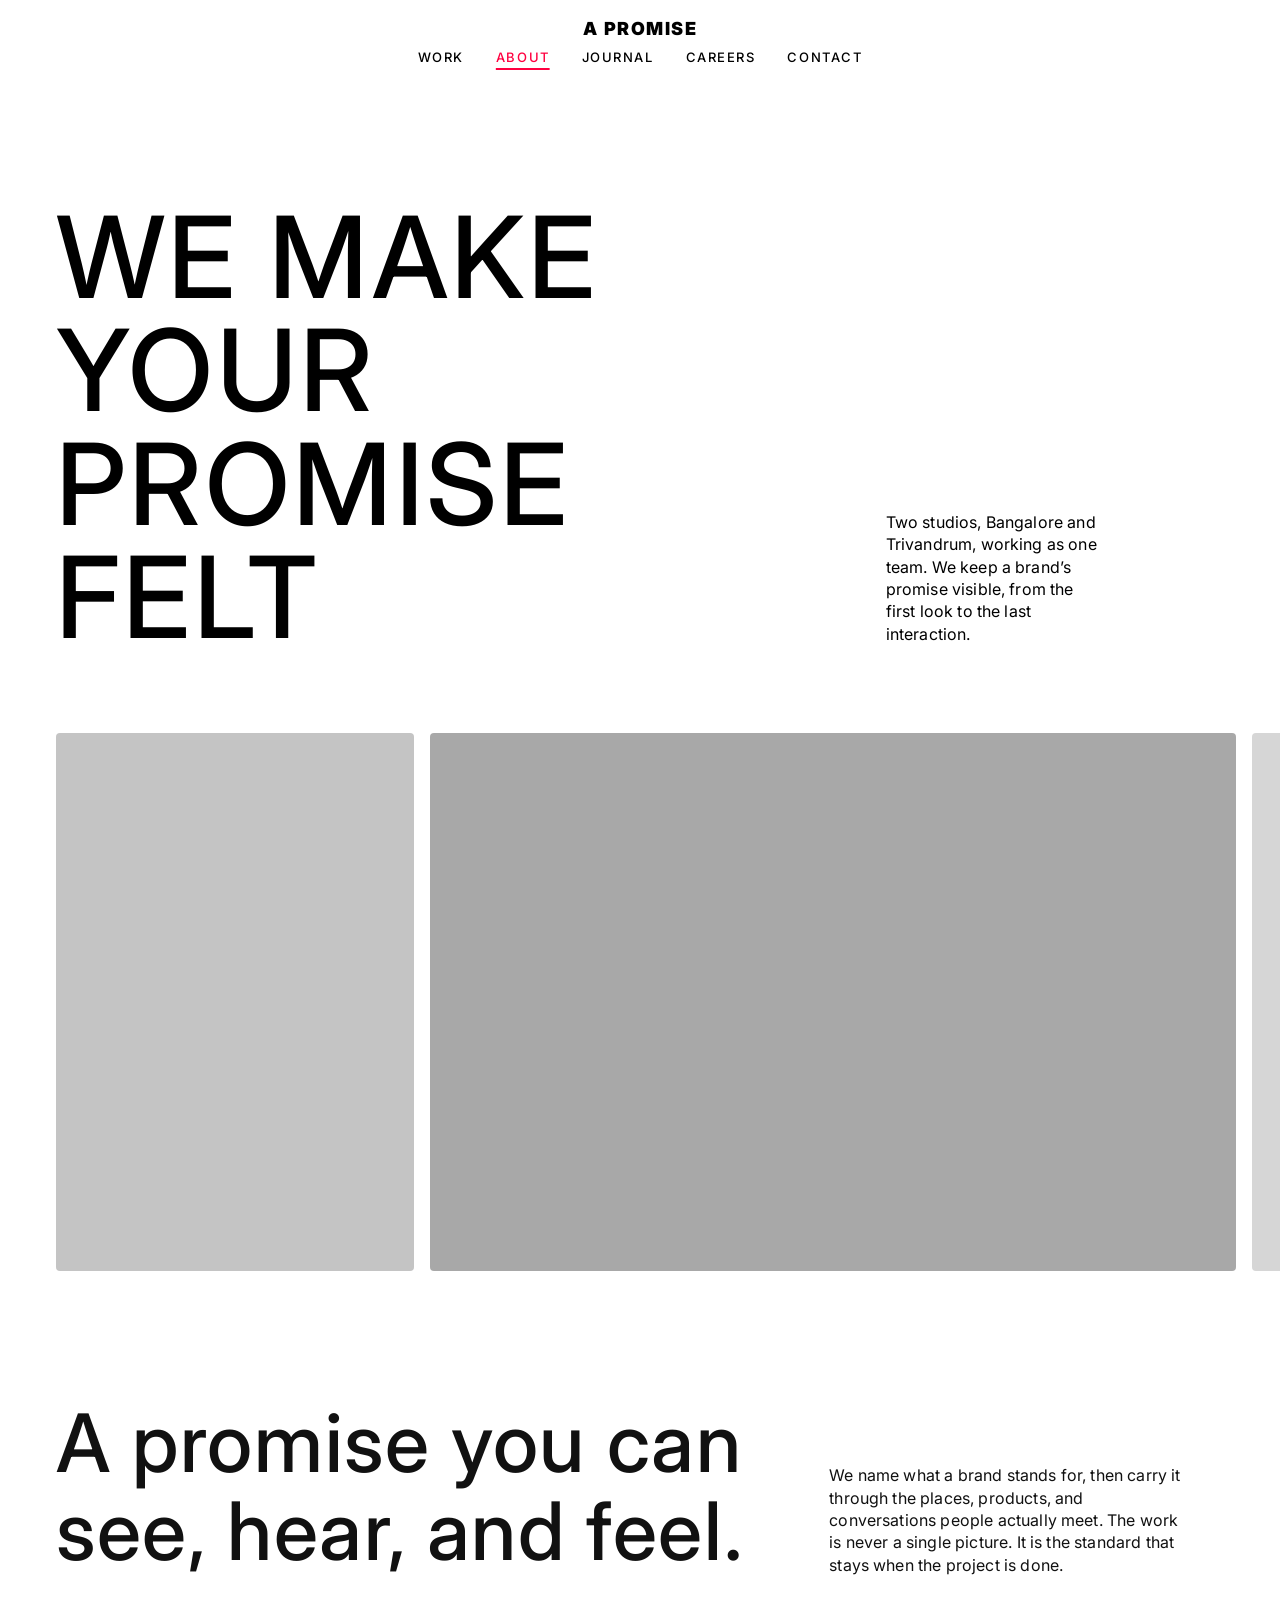
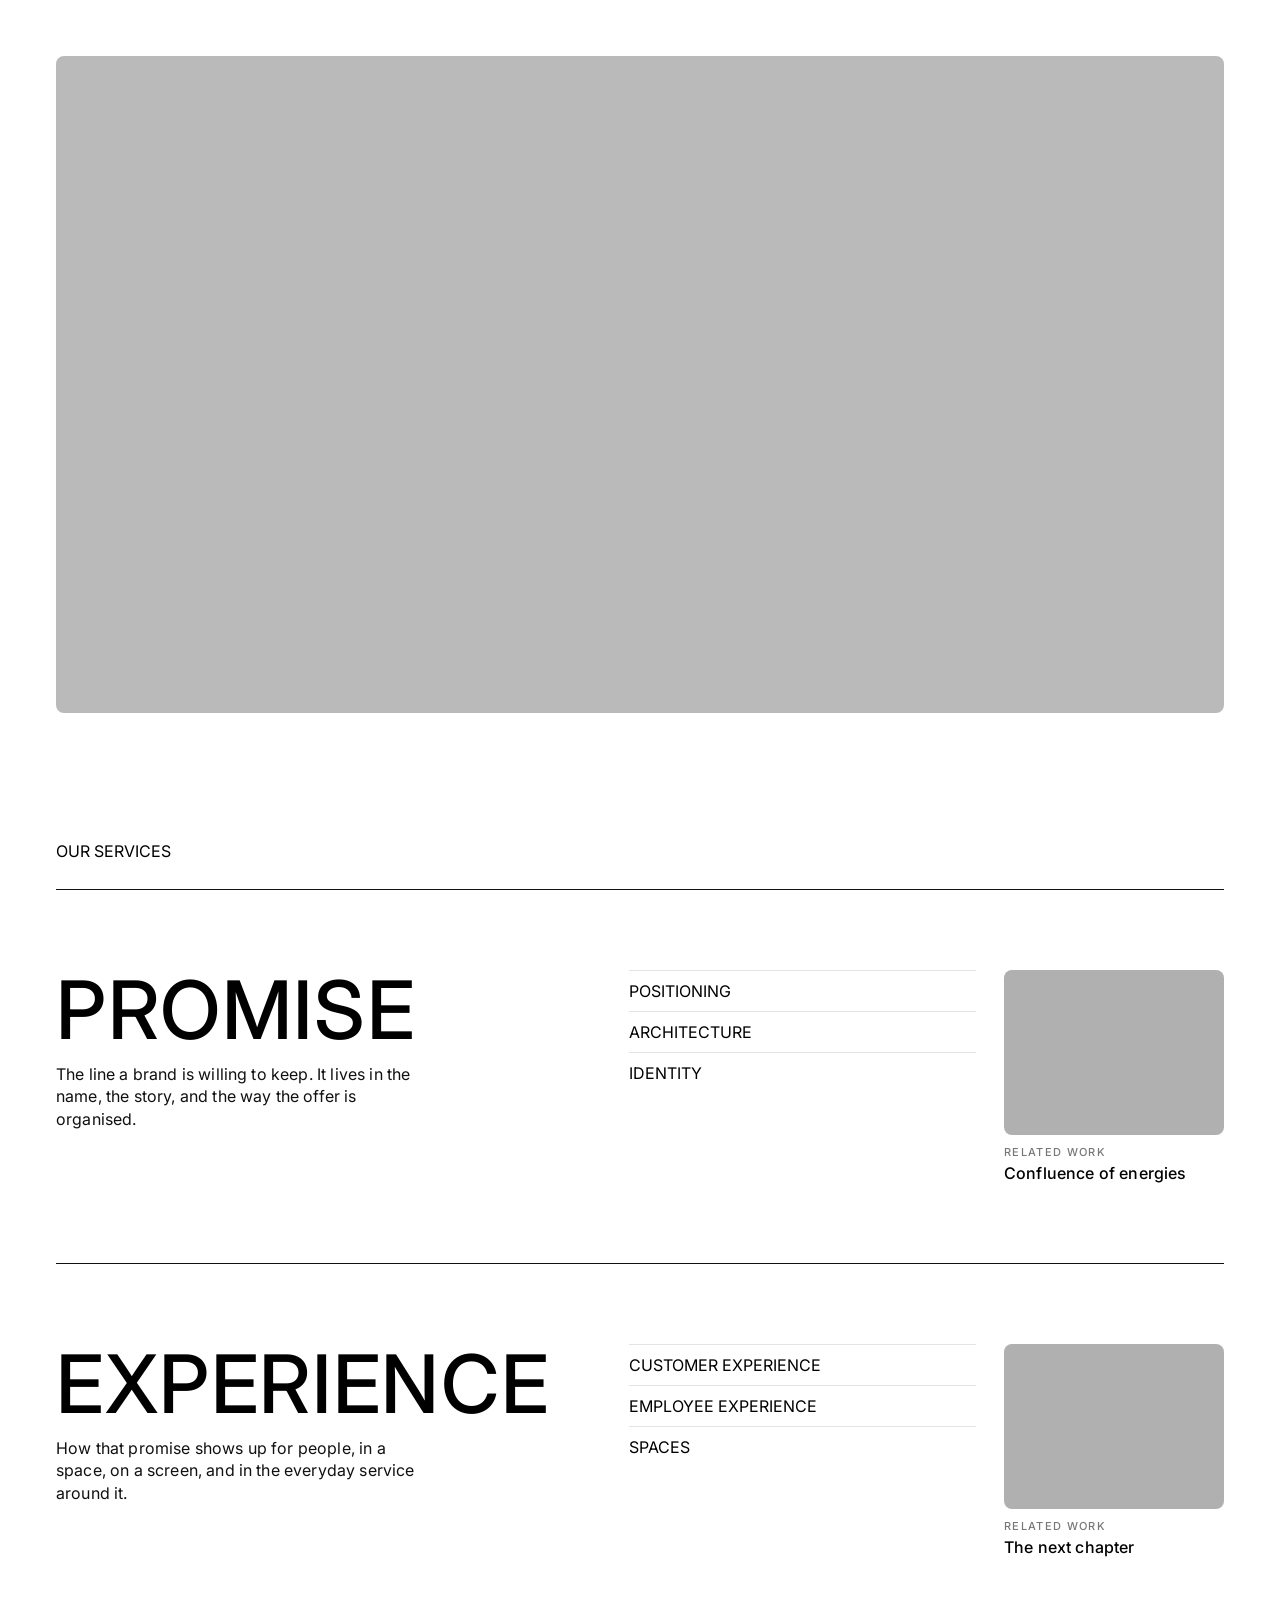
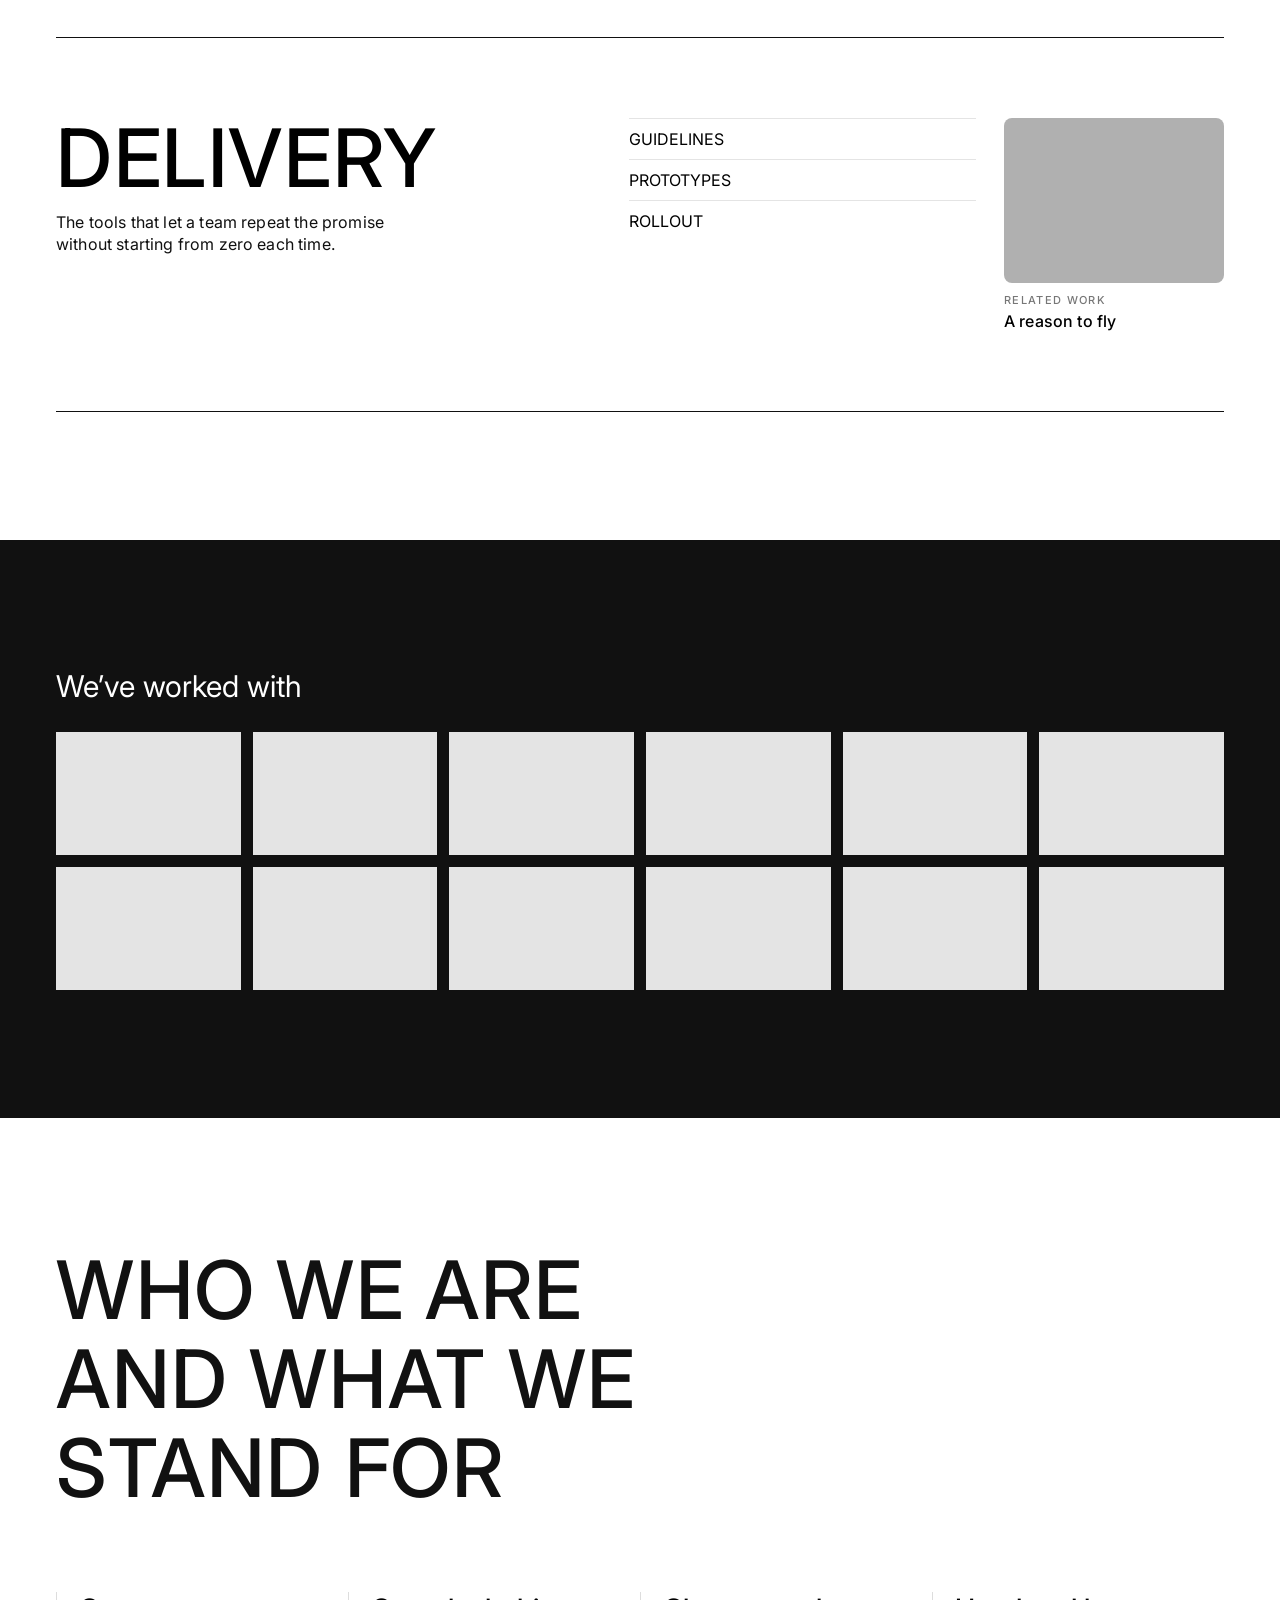
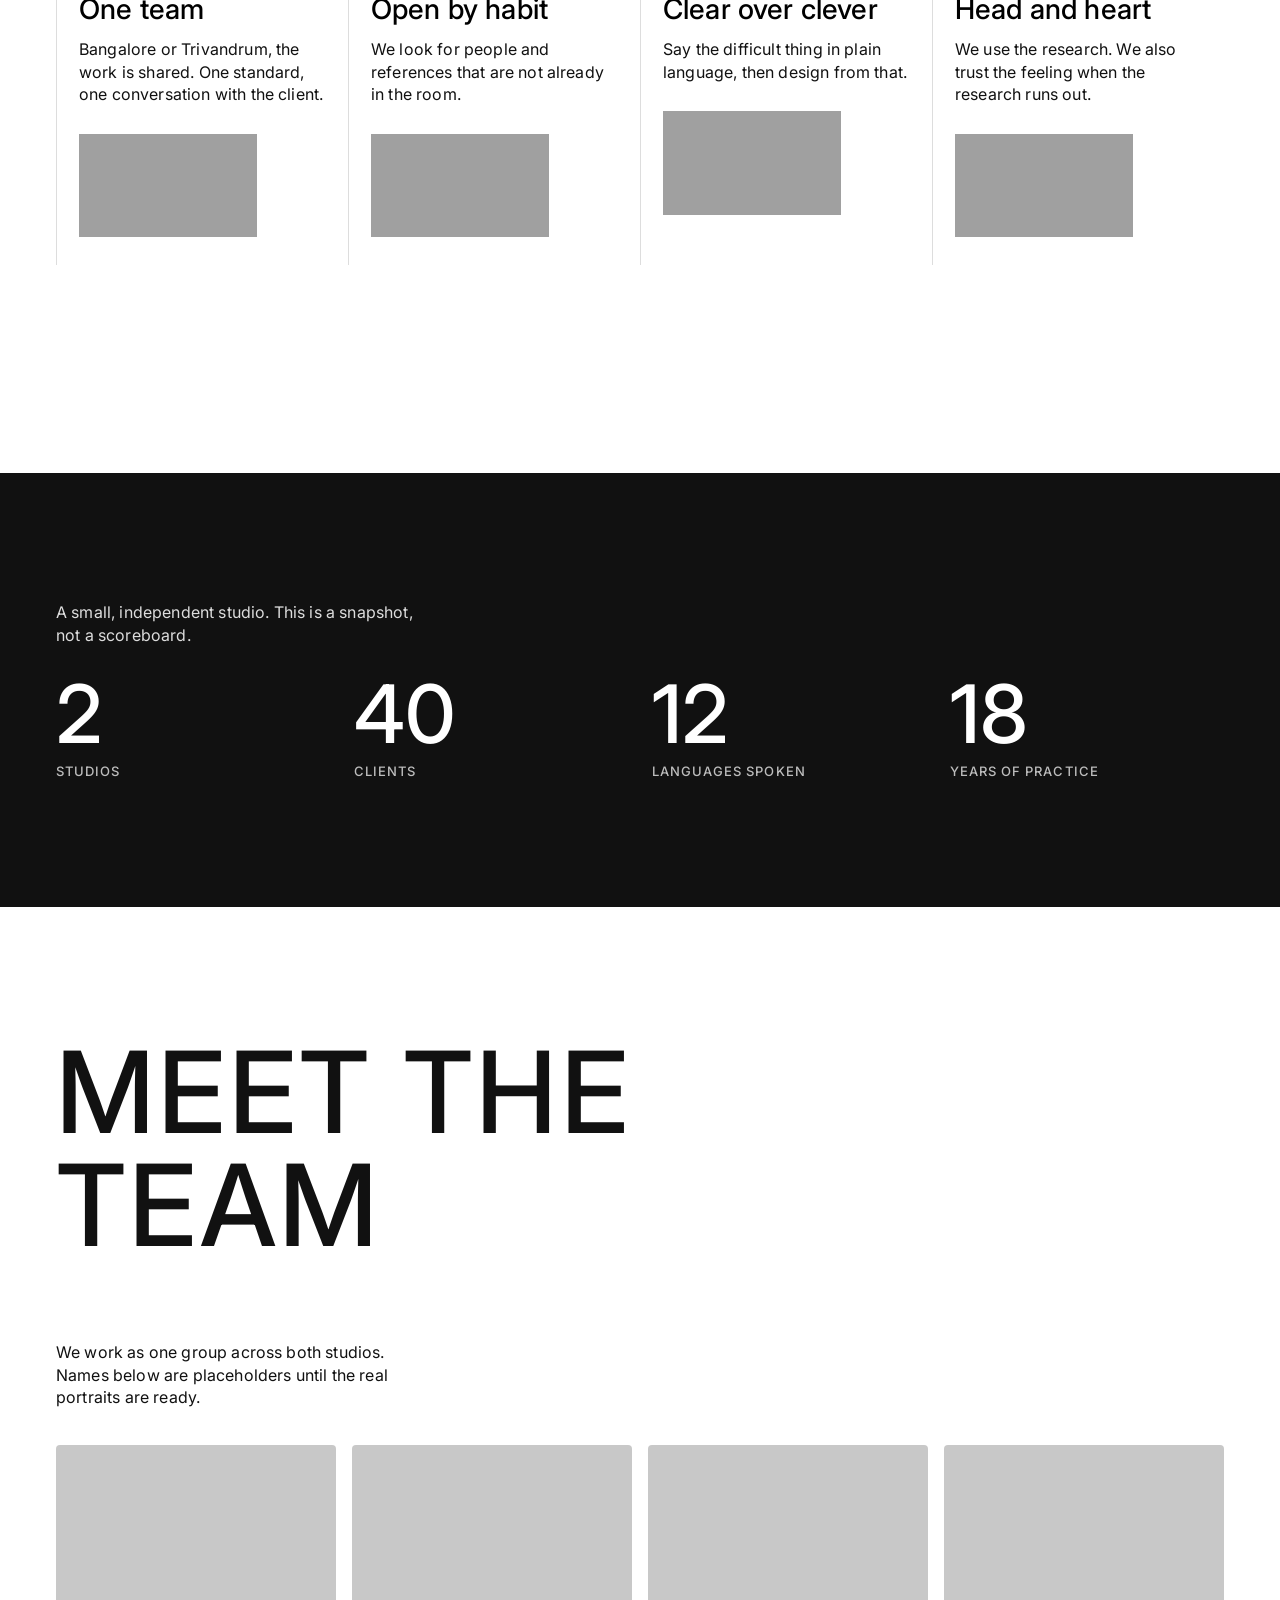
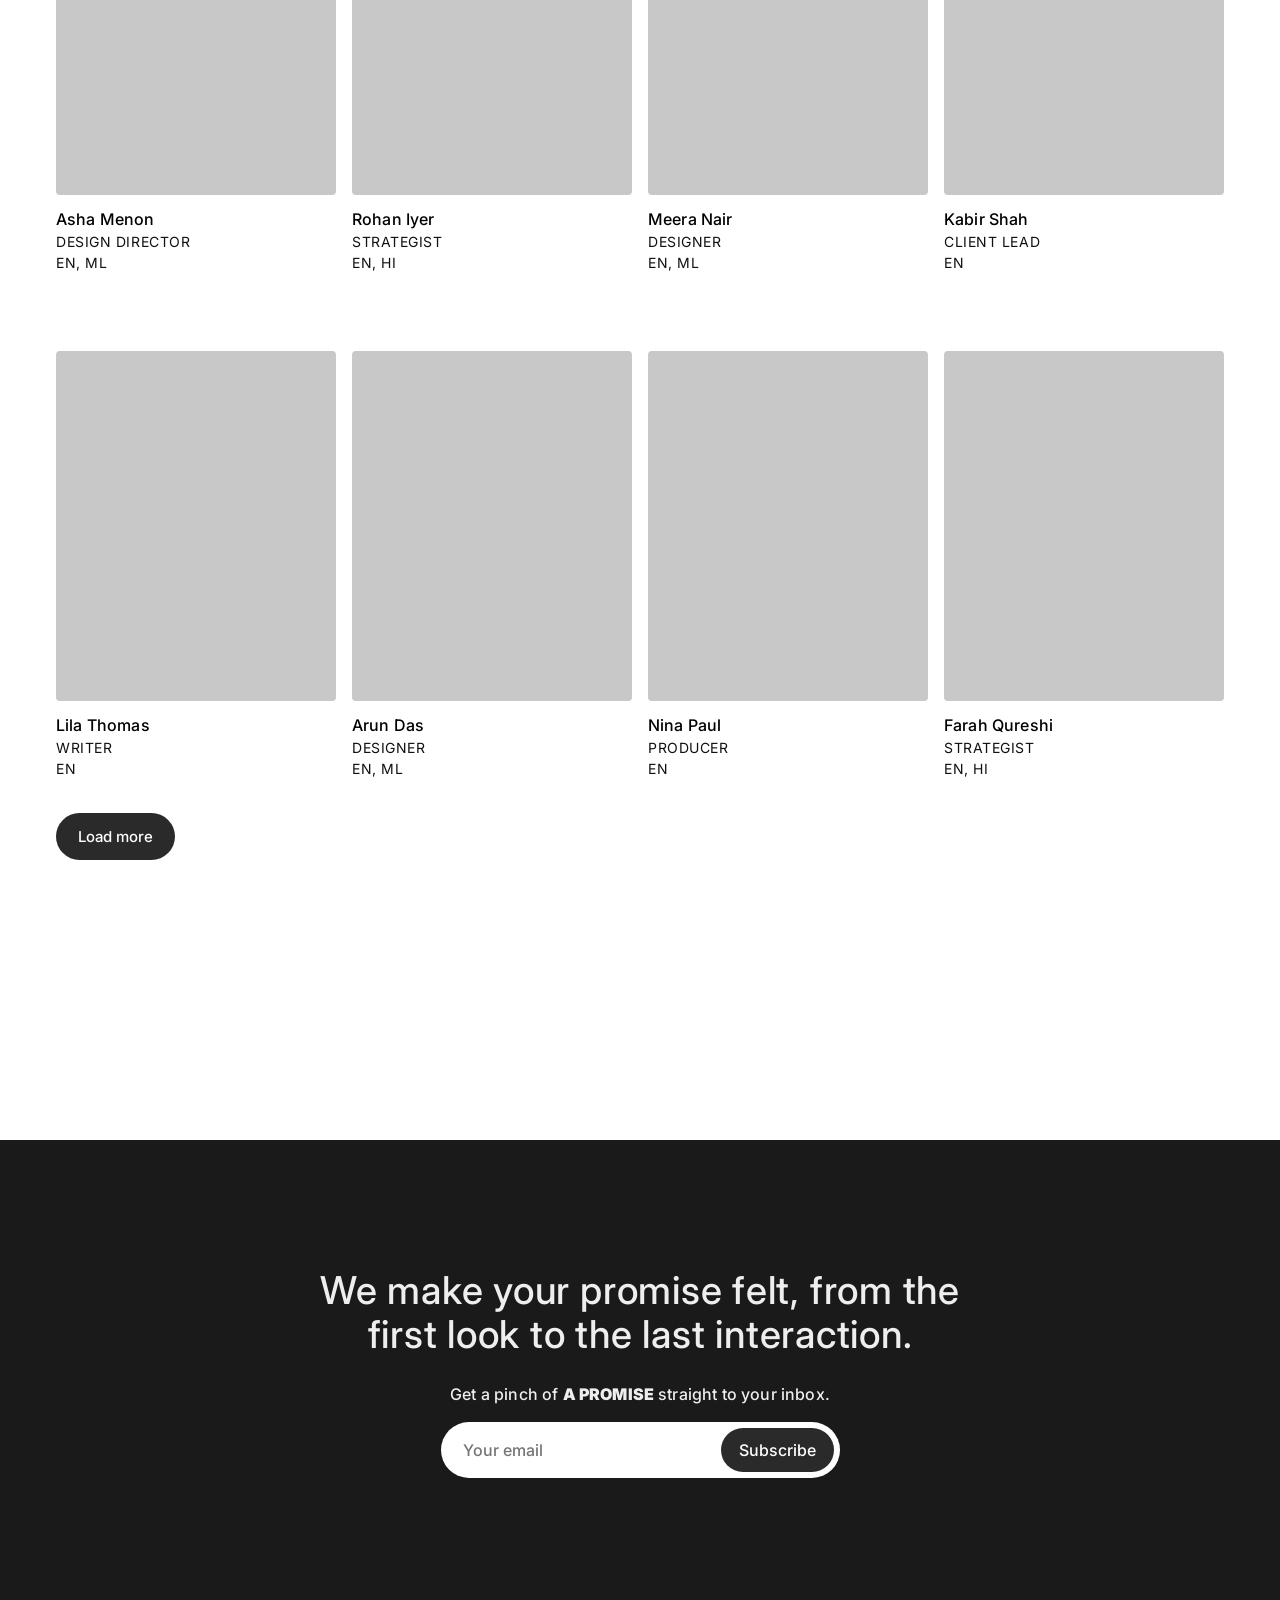
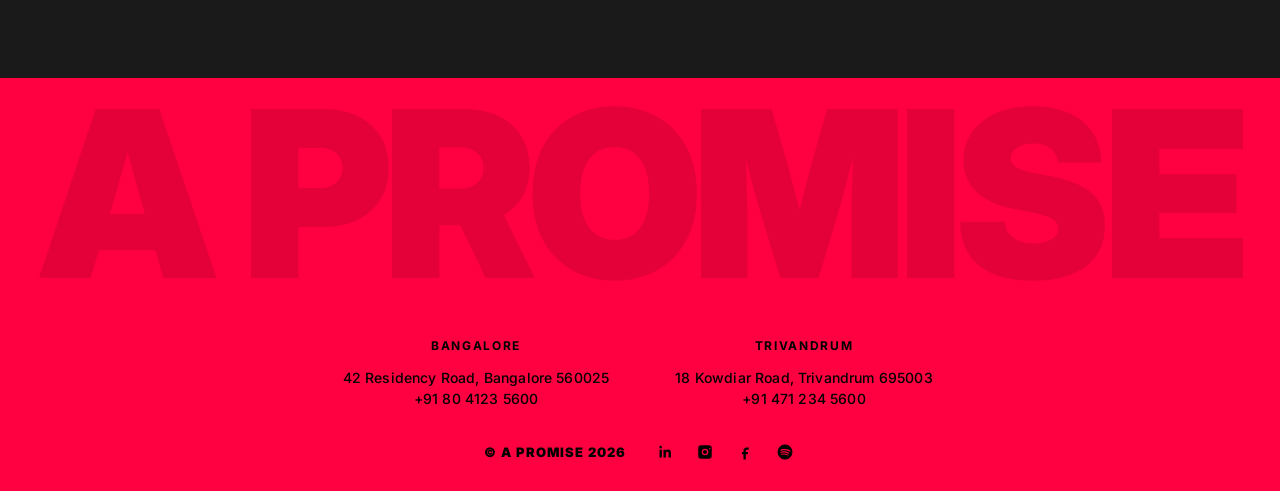
==== about.html @ 57373e70 "Publish the A PROMISE site for deployment. Co-authored-by: Cursor <cursoragent@cursor.com>" ====
<!DOCTYPE html>
<html lang="en">
<head>
  <meta charset="UTF-8">
  <meta name="viewport" content="width=device-width, initial-scale=1">
  <title>About — A PROMISE</title>
  <link rel="preconnect" href="https://fonts.googleapis.com">
  <link rel="stylesheet" href="https://fonts.googleapis.com/css2?family=Inter:wght@400;500;600;900&display=swap">
  <link rel="stylesheet" href="css/styles.css?v=33">
</head>
<body>
  <header id="header" class="solid">
    <a class="logo" href="index.html">A PROMISE</a>
    <button class="menu" id="menu" aria-label="Menu">Menu</button>
    <nav id="nav">
      <a href="case-studies.html">Work</a>
      <a href="about.html">About</a>
      <a href="journal.html">Journal</a>
      <a href="careers.html">Careers</a>
      <a href="contact.html">Contact</a>
    </nav>
  </header>

  <main class="about">
    <section class="about-hero">
      <h1>We make your promise felt</h1>
      <p>Two studios, Bangalore and Trivandrum, working as one team. We keep a brand’s promise visible, from the first look to the last interaction.</p>
    </section>

    <div class="film" aria-hidden="true">
      <img alt="" src="images/about-a.png">
      <img alt="" src="images/about-b.png">
      <img alt="" src="images/about-c.png">
      <img alt="" src="images/about-d.png">
    </div>

    <section class="moment">
      <h2>A promise you can see, hear, and feel.</h2>
      <p>We name what a brand stands for, then carry it through the places, products, and conversations people actually meet. The work is never a single picture. It is the standard that stays when the project is done.</p>
    </section>
    <img class="about-wide" alt="" src="images/about-wide.png">

    <section class="services-block">
      <h2>Our services</h2>
      <article class="svc">
        <div>
          <h3>Promise</h3>
          <p>The line a brand is willing to keep. It lives in the name, the story, and the way the offer is organised.</p>
        </div>
        <ul>
          <li>Positioning</li>
          <li>Architecture</li>
          <li>Identity</li>
        </ul>
        <a class="related" href="work.html?p=repsol">
          <img alt="" src="images/about-service.png">
          <span>Related work</span>
          <b>Confluence of energies</b>
        </a>
      </article>
      <article class="svc">
        <div>
          <h3>Experience</h3>
          <p>How that promise shows up for people, in a space, on a screen, and in the everyday service around it.</p>
        </div>
        <ul>
          <li>Customer experience</li>
          <li>Employee experience</li>
          <li>Spaces</li>
        </ul>
        <a class="related" href="work.html?p=meta">
          <img alt="" src="images/about-service.png">
          <span>Related work</span>
          <b>The next chapter</b>
        </a>
      </article>
      <article class="svc">
        <div>
          <h3>Delivery</h3>
          <p>The tools that let a team repeat the promise without starting from zero each time.</p>
        </div>
        <ul>
          <li>Guidelines</li>
          <li>Prototypes</li>
          <li>Rollout</li>
        </ul>
        <a class="related" href="work.html?p=vueling">
          <img alt="" src="images/about-service.png">
          <span>Related work</span>
          <b>A reason to fly</b>
        </a>
      </article>
    </section>

    <section class="clients">
      <h2>We’ve worked with</h2>
      <div>
        <img alt="" src="images/about-logo.png">
        <img alt="" src="images/about-logo.png">
        <img alt="" src="images/about-logo.png">
        <img alt="" src="images/about-logo.png">
        <img alt="" src="images/about-logo.png">
        <img alt="" src="images/about-logo.png">
        <img alt="" src="images/about-logo.png">
        <img alt="" src="images/about-logo.png">
        <img alt="" src="images/about-logo.png">
        <img alt="" src="images/about-logo.png">
        <img alt="" src="images/about-logo.png">
        <img alt="" src="images/about-logo.png">
      </div>
    </section>

    <section class="beliefs">
      <h2>Who we are and what we stand for</h2>
      <div class="belief-grid">
        <article>
          <h3>One team</h3>
          <p>Bangalore or Trivandrum, the work is shared. One standard, one conversation with the client.</p>
          <img alt="" src="images/about-value.png">
        </article>
        <article>
          <h3>Open by habit</h3>
          <p>We look for people and references that are not already in the room.</p>
          <img alt="" src="images/about-value.png">
        </article>
        <article>
          <h3>Clear over clever</h3>
          <p>Say the difficult thing in plain language, then design from that.</p>
          <img alt="" src="images/about-value.png">
        </article>
        <article>
          <h3>Head and heart</h3>
          <p>We use the research. We also trust the feeling when the research runs out.</p>
          <img alt="" src="images/about-value.png">
        </article>
      </div>
    </section>

    <section class="facts">
      <p>A small, independent studio. This is a snapshot, not a scoreboard.</p>
      <div>
        <article><b>2</b><span>Studios</span></article>
        <article><b>40</b><span>Clients</span></article>
        <article><b>12</b><span>Languages spoken</span></article>
        <article><b>18</b><span>Years of practice</span></article>
      </div>
    </section>

    <section class="team">
      <h2>Meet the team</h2>
      <p>We work as one group across both studios. Names below are placeholders until the real portraits are ready.</p>
      <div class="people" id="people">
        <article class="person"><img alt="" src="images/about-person.png"><h3>Asha Menon</h3><span>Design director</span><small>EN, ML</small></article>
        <article class="person"><img alt="" src="images/about-person.png"><h3>Rohan Iyer</h3><span>Strategist</span><small>EN, HI</small></article>
        <article class="person"><img alt="" src="images/about-person.png"><h3>Meera Nair</h3><span>Designer</span><small>EN, ML</small></article>
        <article class="person"><img alt="" src="images/about-person.png"><h3>Kabir Shah</h3><span>Client lead</span><small>EN</small></article>
        <article class="person"><img alt="" src="images/about-person.png"><h3>Lila Thomas</h3><span>Writer</span><small>EN</small></article>
        <article class="person"><img alt="" src="images/about-person.png"><h3>Arun Das</h3><span>Designer</span><small>EN, ML</small></article>
        <article class="person"><img alt="" src="images/about-person.png"><h3>Nina Paul</h3><span>Producer</span><small>EN</small></article>
        <article class="person"><img alt="" src="images/about-person.png"><h3>Farah Qureshi</h3><span>Strategist</span><small>EN, HI</small></article>
        <article class="person extra" hidden><img alt="" src="images/about-person.png"><h3>Dev Krishnan</h3><span>Designer</span><small>EN, ML</small></article>
        <article class="person extra" hidden><img alt="" src="images/about-person.png"><h3>Sara Joseph</h3><span>Client manager</span><small>EN</small></article>
        <article class="person extra" hidden><img alt="" src="images/about-person.png"><h3>Imran Ali</h3><span>Technologist</span><small>EN, HI</small></article>
        <article class="person extra" hidden><img alt="" src="images/about-person.png"><h3>Priya Rao</h3><span>Designer</span><small>EN, KN</small></article>
      </div>
      <button class="btn" id="moreTeam" type="button">Load more</button>
    </section>
  </main>

<footer id="contact">
    <div class="foot-top">
      <h2>We make your promise felt, from the first look to the last interaction.</h2>
      <form class="signup" id="signup">
        <p>Get a pinch of <span class="wordmark">A PROMISE</span> straight to your inbox.</p>
        <div class="field">
          <input type="email" placeholder="Your email" aria-label="Email" required>
          <button type="submit">Subscribe</button>
        </div>
      </form>
    </div>
  </footer>
  <div class="band"><span>A PROMISE</span><div class="offices">
      <div><b>Bangalore</b><p>42 Residency Road, Bangalore 560025</p><a href="tel:+918041235600">+91 80 4123 5600</a></div>
      <div><b>Trivandrum</b><p>18 Kowdiar Road, Trivandrum 695003</p><a href="tel:+914712345600">+91 471 234 5600</a></div>
    </div><div class="legal"><span>© <span class="wordmark">A PROMISE</span> 2026</span>
      <div class="social"><a href="https://www.linkedin.com/company/saffron-brand-consultants/" aria-label="LinkedIn"><svg viewBox="0 0 24 24"><path d="M4.7 9H7.8v10.2H4.7zM6.2 3.8a1.8 1.8 0 1 1 0 3.6 1.8 1.8 0 0 1 0-3.6zM10 9h3v1.4h.1c.4-.8 1.4-1.6 3-1.6 3.2 0 3.8 2.1 3.8 4.8v5.6h-3.1v-5c0-1.2 0-2.7-1.7-2.7s-1.9 1.3-1.9 2.6v5.1H10z"/></svg></a>
        <a href="https://www.instagram.com/saffron_bc/" aria-label="Instagram"><svg viewBox="0 0 24 24"><path d="M7 3h10a4 4 0 0 1 4 4v10a4 4 0 0 1-4 4H7a4 4 0 0 1-4-4V7a4 4 0 0 1 4-4zm5 4.6A4.4 4.4 0 1 0 16.4 12 4.4 4.4 0 0 0 12 7.6zm6.3-.9a1 1 0 1 0 1 1 1 1 0 0 0-1-1zM12 9.4A2.6 2.6 0 1 1 9.4 12 2.6 2.6 0 0 1 12 9.4z"/></svg></a>
        <a href="https://www.facebook.com/saffronconsultants/" aria-label="Facebook"><svg viewBox="0 0 24 24"><path d="M14 9h3V6h-3c-2.2 0-4 1.8-4 4v2H8v3h2v7h3v-7h2.6l.4-3H13v-2c0-.6.4-1 1-1z"/></svg></a>
        <a href="https://open.spotify.com/show/75avm6idaZ6ou6p5SJ3K8r" aria-label="Spotify"><svg viewBox="0 0 24 24"><path d="M12 2a10 10 0 1 0 .01 20.01A10 10 0 0 0 12 2zm4.6 14.4a.6.6 0 0 1-.8.2c-2.3-1.4-5.1-1.7-8.4-.9a.6.6 0 1 1-.3-1.2c3.6-.8 6.7-.5 9.3 1.1a.6.6 0 0 1 .2.8zm1.1-2.5a.8.8 0 0 1-1 .3c-2.6-1.6-6.5-2.1-9.6-1.1a.8.8 0 1 1-.5-1.5c3.5-1.1 7.9-.6 10.8 1.3a.8.8 0 0 1 .3 1zm.1-2.6C14.7 9.5 9.8 9.3 7 10.2a.9.9 0 1 1-.5-1.7c3.2-1 8.7-.8 12.1 1.3a.9.9 0 1 1-.9 1.5z"/></svg></a></div></div></div>

  <script src="js/main.js?v=12"></script>
</body>
</html>
---- css/styles.css ----
:root {
  --bg: #fff;
  --ink: #000;
  --dark: #1a1a1a;
  --muted: #8a8a8a;
  --line: #e4e4e4;
  --accent: #ff0040;
  --font: "Inter", sans-serif;
  --pad: 32px;
  /* Vertical rhythm. Use these. Do not add a new section gap.
     --space-1  8px   a label and the line under it
     --space-2  16px  items that belong together
     --space-3  40px  inside one block
     --space-4  80px  a headline and the content it introduces
     --space-5  128px between sections
     --space-6  200px between major chapters, and below the fixed header */
  --space-1: 8px;
  --space-2: 16px;
  --space-3: 40px;
  --space-4: 80px;
  --space-5: 128px;
  --space-6: 200px;
}

* { box-sizing: border-box; }
html { scroll-behavior: smooth; }
body {
  margin: 0;
  background: var(--bg);
  color: var(--ink);
  font-family: var(--font);
  font-weight: 500;
  letter-spacing: 0.01em;
}
img, video { display: block; max-width: 100%; }
a { color: inherit; }
button, input { font: inherit; }

header {
  position: fixed;
  z-index: 20;
  inset: 0 0 auto 0;
  display: flex;
  flex-direction: column;
  align-items: center;
  justify-content: center;
  gap: 10px;
  padding: 18px 36px 14px;
  color: #fff;
  background: transparent;
  text-align: center;
  transition: background 0.3s, color 0.3s, gap 0.25s;
}
header #nav {
  max-height: 80px;
  padding-bottom: 8px;
  overflow: hidden;
  transition: max-height 0.25s ease, opacity 0.2s ease, padding 0.25s ease;
}
header.hide-nav { gap: 0; }
header.hide-nav #nav {
  max-height: 0;
  padding-bottom: 0;
  opacity: 0;
  pointer-events: none;
}
header.solid { background: #fff; color: #000; }
.wordmark,
.logo,
.band span {
  font-family: "Inter", sans-serif;
  font-weight: 900;
  font-stretch: normal;
}
.logo {
  font-size: 18px;
  letter-spacing: 0.08em;
  text-transform: uppercase;
  text-decoration: none;
  max-height: 28px;
  overflow: hidden;
  transition: max-height 0.25s ease, opacity 0.2s ease;
}
header.hide-nav:has(#projects, #articles, #days) {
  padding-top: 14px;
  padding-bottom: 6px;
}
header.hide-nav:has(#projects, #articles, #days) .logo {
  max-height: 0;
  opacity: 0;
  pointer-events: none;
}
nav { display: flex; gap: 32px; }
header nav { justify-content: center; flex-wrap: wrap; }
.projects, .articles, .days {
  display: flex;
  justify-content: center;
  flex-wrap: wrap;
  gap: 8px 18px;
  max-width: 880px;
  padding-bottom: 8px;
}
.projects a, .articles a, .days a {
  font-size: 12px;
  letter-spacing: 0.08em;
  text-transform: uppercase;
  text-decoration: none;
}
nav a {
  text-decoration: none;
  font-size: 13px;
  letter-spacing: 0.12em;
  text-transform: uppercase;
}
header #nav a.is-current,
.projects a.is-current,
.articles a.is-current,
.days a.is-current {
  color: var(--accent);
  text-decoration: underline;
  text-decoration-color: var(--accent);
  text-underline-offset: 6px;
  text-decoration-thickness: 1.5px;
}
nav a,
.logo,
.menu,
.legal a,
.offices a,
.studios a,
.social a,
.projects a,
.articles a,
.days a,
.view,
.card h3 {
  transition: color 0.2s ease;
}
nav a:hover,
.logo:hover,
.menu:hover,
.card:hover h3,
.legal a:hover,
.offices a:hover,
.studios a:hover,
.social a:hover,
.projects a:hover,
.articles a:hover,
.days a:hover,
.feature:hover h3,
.row:hover h3 { color: var(--accent); }
.menu { display: none; background: none; border: 0; color: inherit; letter-spacing: 0.12em; text-transform: uppercase; }

.hero { position: relative; height: 100vh; min-height: 640px; background: #111; overflow: hidden; }
.slide { position: absolute; inset: 0; opacity: 0; transition: opacity 0.8s ease; }
.slide.is-active { opacity: 1; }
.slide img { width: 100%; height: 100%; object-fit: cover; }

.hero-ui {
  position: absolute;
  z-index: 2;
  left: 36px;
  bottom: 36px;
  display: flex;
  flex-direction: column;
  align-items: flex-start;
  gap: 8px;
  pointer-events: none;
}
.hero-ui a, .hero-ui button { pointer-events: auto; }
.pause {
  width: 40px; height: 40px;
  border: 0;
  border-radius: 50%;
  background: rgba(255,255,255,0.22);
  backdrop-filter: blur(8px);
  cursor: pointer;
}
.pause::before, .pause::after {
  content: "";
  position: absolute;
  top: 12px;
  width: 3px; height: 16px;
  background: #fff;
  border-radius: 2px;
}
.pause { position: relative; }
.pause::before { left: 15px; }
.pause::after { right: 15px; }
.pause.is-paused::before {
  left: 14px;
  width: 0; height: 0;
  top: 11px;
  border-style: solid;
  border-width: 9px 0 9px 14px;
  border-color: transparent transparent transparent #fff;
  background: none;
}
.pause.is-paused::after { display: none; }
.hero-client {
  margin: 4px 0 0;
  color: #fff;
  font-size: clamp(32px, 4vw, 52px);
  line-height: 1;
  letter-spacing: 0.02em;
  text-transform: uppercase;
}
.hero-sector {
  margin: 0;
  color: rgba(255,255,255,0.82);
  font-size: 13px;
  letter-spacing: 0.14em;
  text-transform: uppercase;
}
.hero-ui .view { margin: 6px 0 0; }
.view {
  display: inline-flex;
  align-items: center;
  gap: 8px;
  margin-left: auto;
  padding: 12px 18px;
  border-radius: 999px;
  background: #fff;
  color: #111;
  text-decoration: none;
  font-size: 14px;
}
.arrow { width: 16px; height: 16px; display: block; flex: none; }
.view:hover { background: var(--accent); color: #fff; transform: translateY(-1px); }

.statement {
  display: grid;
  grid-template-columns: 1.15fr 0.85fr;
  gap: 40px;
  align-items: center;
  padding: var(--space-6) var(--pad) var(--space-5);
}
.statement h2 {
  margin: 0 0 36px;
  max-width: 700px;
  font-size: clamp(28px, 2.8vw, 38px);
  font-weight: 500;
  line-height: 1.2;
  letter-spacing: 0.02em;
}
.statement h2 .wordmark { letter-spacing: 0.01em; }
.statement-photo {
  width: min(390px, 100%);
  aspect-ratio: 1;
  object-fit: cover;
  justify-self: end;
}

.btn {
  display: inline-flex;
  align-items: center;
  padding: 14px 22px;
  border-radius: 999px;
  background: #2a2a2a;
  color: #fff;
  text-decoration: none;
  font-size: 15px;
}
.btn.light { background: #3a3a3a; }
.btn:hover,
.btn.light:hover,
.field button:hover,
.view:hover { background: var(--accent); color: #fff; }

.work {
  display: grid;
  grid-template-columns: repeat(3, 1fr);
  gap: 36px 16px;
  padding: 12px 20px 40px;
}
.home-work {
  background: #f3f3f3;
  padding: var(--space-5) 20px;
}
.card { text-decoration: none; color: #000; }
.shot { position: relative; border-radius: 18px; overflow: hidden; }
.shot .frame {
  width: 100%;
  aspect-ratio: 1;
  object-fit: cover;
  opacity: 0;
  transition: opacity 0.35s ease;
}
.shot .frame.on { opacity: 1; }
.shot .frame:not(:first-of-type) { position: absolute; inset: 0; height: 100%; }
.chip {
  position: absolute;
  z-index: 2;
  left: 14px; bottom: 14px;
  display: flex;
  gap: 10px;
  align-items: center;
  color: #fff;
  text-shadow: 0 1px 10px rgba(0,0,0,0.45);
}
.chip img { width: 42px; height: 42px; border-radius: 10px; object-fit: cover; }
.chip b { display: block; font-size: 16px; font-weight: 500; }
.chip small { display: block; margin-top: 2px; font-size: 10px; letter-spacing: 0.08em; text-transform: uppercase; }
.card h3 {
  margin: 16px 8px 0;
  font-size: 22px;
  font-weight: 500;
  line-height: 1.25;
  letter-spacing: 0.03em;
  text-transform: uppercase;
}

.testimonials { padding: var(--space-6) var(--pad); }
.testimonials h2 {
  margin: 0 0 var(--space-4);
  text-align: center;
  font-size: clamp(28px, 2.8vw, 38px);
  font-weight: 500;
}
.quotes {
  display: grid;
  grid-template-columns: repeat(3, 1fr);
  gap: 32px;
}
.quotes blockquote { margin: 0; text-align: center; }
.quotes p {
  margin: 0 0 20px;
  font-size: clamp(22px, 2.2vw, 28px);
  font-weight: 500;
  line-height: 1.3;
  letter-spacing: 0.01em;
}
.quotes a {
  display: block;
  color: #666;
  font-size: 13px;
  letter-spacing: 0.14em;
  text-transform: uppercase;
  text-decoration: none;
}
.quotes a:hover { color: var(--accent); }

.journal { background: var(--dark); color: #fff; padding: var(--space-6) var(--pad); }
.journal-head {
  display: grid;
  grid-template-columns: 1.1fr 1fr auto;
  gap: 24px;
  align-items: center;
  margin-bottom: var(--space-5);
}
.journal h2, .foot-top h2 {
  margin: 0;
  font-size: clamp(40px, 4.4vw, 58px);
  font-weight: 500;
  letter-spacing: 0.02em;
  text-transform: uppercase;
  line-height: 1.05;
}
.foot-top h2 {
  max-width: 18em;
  margin-inline: auto;
  font-size: clamp(28px, 3vw, 40px);
  text-transform: none;
  line-height: 1.15;
  text-align: center;
}
.journal-head p { margin: 0; max-width: 28ch; font-size: 16px; line-height: 1.45; }
.feature {
  display: grid;
  grid-template-columns: 0.8fr 1.2fr;
  gap: 36px;
  align-items: center;
  text-decoration: none;
  padding-bottom: 28px;
}
.feature img { width: 100%; border-radius: 16px; aspect-ratio: 4/3; object-fit: cover; }
.meta {
  display: flex;
  gap: 14px;
  align-items: center;
  margin: 0 0 16px;
  color: #bdbdbd;
  font-size: 12px;
  letter-spacing: 0.12em;
  text-transform: uppercase;
}
.meta i { width: 7px; height: 7px; background: #8d8d8d; }
.meta span { padding-left: 14px; border-left: 1px solid #4a4a4a; }
.feature h3, .row h3 {
  margin: 0;
  font-size: clamp(28px, 3vw, 42px);
  font-weight: 500;
  letter-spacing: 0.02em;
  line-height: 1.1;
  text-transform: uppercase;
}
.row {
  display: block;
  padding: var(--space-3) 0;
  border-top: 1px solid #333;
  text-decoration: none;
}
.row h3 { display: flex; justify-content: space-between; align-items: center; gap: 16px; }
.row em {
  display: grid;
  place-items: center;
  width: 42px; height: 42px;
  border-radius: 50%;
  background: #2e2e2e;
  font-style: normal;
  font-size: 16px;
}

footer { background: var(--dark); color: #eee; padding: var(--space-5) var(--pad) var(--space-6); text-align: center; }
.foot-top {
  display: flex;
  flex-direction: column;
  align-items: center;
  gap: 28px;
}
.signup p { margin: 0 0 18px; text-align: center; }
.field {
  display: flex;
  gap: 8px;
  align-items: center;
  width: min(440px, 100%);
  margin-inline: auto;
  padding: 6px 6px 6px 20px;
  background: #fff;
  border-radius: 999px;
}
.field input { flex: 1; border: 0; outline: 0; background: transparent; color: #111; }
.field button { border: 0; border-radius: 999px; padding: 12px 18px; background: #2a2a2a; color: #fff; cursor: pointer; }
.offices {
  display: grid;
  grid-template-columns: repeat(2, minmax(0, 280px));
  justify-content: center;
  gap: 24px 48px;
  padding: 28px var(--pad) 18px;
  text-align: center;
  color: #000;
}
.offices b { display: block; margin-bottom: 14px; font-size: 12px; letter-spacing: 0.14em; text-transform: uppercase; }
.offices small { display: block; margin-bottom: 10px; color: var(--muted); letter-spacing: 0.08em; text-transform: uppercase; font-size: 11px; }
.offices p, .offices a { margin: 0; color: inherit; font-size: 14px; line-height: 1.5; text-decoration: none; }
.legal {
  display: flex;
  flex-wrap: wrap;
  justify-content: center;
  align-items: center;
  gap: 16px 28px;
  font-size: 13px;
  letter-spacing: 0.08em;
  text-transform: uppercase;
}
.legal nav { display: flex; flex-wrap: wrap; justify-content: center; align-items: center; gap: 22px; }
.legal nav a { text-decoration: underline; text-underline-offset: 3px; }
.legal .social a { text-decoration: none; }
.social { display: flex; justify-content: center; gap: 18px; }
.social a { display: grid; place-items: center; width: 22px; height: 22px; }
.social svg { width: 18px; height: 18px; fill: currentColor; }

.band {
  background: var(--accent);
  padding-top: 0;
  overflow: hidden;
  color: #000;
}
.band .social { padding-bottom: 0; }
.band .legal { padding: 14px var(--pad) 28px; }
.band .offices a:hover,
.band .social a:hover,
.band .legal a:hover { color: #fff; }
.band > span {
  display: block;
  margin: 0;
  opacity: 0.1;
  font-size: 18.15vw;
  line-height: 1;
  letter-spacing: -0.04em;
  text-align: center;
  white-space: nowrap;
}

.case { padding: var(--space-6) var(--pad); }
.case-hero, .case-wide { width: 100%; object-fit: cover; border-radius: 18px; }
.case-hero { aspect-ratio: 16/9; }
.case-kicker {
  margin: var(--space-4) 0 var(--space-2);
  color: #666;
  font-size: 13px;
  letter-spacing: 0.14em;
  text-transform: uppercase;
}
.case h1 {
  margin: 0 0 20px;
  max-width: 14ch;
  font-size: clamp(40px, 5vw, 64px);
  font-weight: 500;
  line-height: 1.05;
  letter-spacing: 0.02em;
  text-transform: uppercase;
}
.case .intro { max-width: 40rem; margin: 0 0 var(--space-4); font-size: 18px; line-height: 1.5; }
.case-wide { aspect-ratio: 16/10; margin-bottom: var(--space-3); }
.case-pair { display: grid; grid-template-columns: 1fr 1fr; gap: var(--space-3); }
.case-pair img { width: 100%; aspect-ratio: 4/5; object-fit: cover; border-radius: 18px; }

.article { padding: var(--space-6) var(--pad); }
.article-hero { width: 100%; aspect-ratio: 16/9; object-fit: cover; border-radius: 18px; }
.article .meta { margin-top: 28px; color: #666; }
.article .meta span { border-left-color: #ddd; }
.article h1 {
  margin: 0 0 24px;
  max-width: 18ch;
  font-size: clamp(40px, 5vw, 64px);
  font-weight: 500;
  line-height: 1.05;
  letter-spacing: 0.02em;
  text-transform: uppercase;
}
.article-body { max-width: 40rem; }
.article-body p { margin: 0 0 var(--space-3); font-size: 18px; line-height: 1.6; }

.about { padding: var(--space-6) 0; }
.about-hero, .moment, .services-block, .clients, .beliefs, .facts, .team {
  padding-left: 56px;
  padding-right: 56px;
}
.about-hero {
  display: grid;
  grid-template-columns: 1.4fr 0.6fr;
  gap: 40px;
  align-items: end;
  padding-bottom: var(--space-4);
}
.about-hero h1 {
  margin: 0;
  max-width: 11ch;
  font-size: clamp(48px, 8.85vw, 118px);
  font-weight: 500;
  line-height: 1;
  letter-spacing: 0.03em;
  text-transform: uppercase;
}
.about-hero p { margin: 0 0 8px; max-width: 22ch; font-size: 16px; font-weight: 400; line-height: 1.4; }
.film {
  display: flex;
  gap: 16px;
  margin: 0 0 var(--space-5);
  padding-left: 56px;
  overflow: hidden;
}
.film img { height: 42vw; width: auto; object-fit: cover; border-radius: 4px; flex: none; }
.film img:nth-child(odd) { aspect-ratio: 373 / 560; }
.film img:nth-child(even) { aspect-ratio: 840 / 560; }
.moment {
  display: grid;
  grid-template-columns: 1.3fr 0.7fr;
  gap: 40px;
  align-items: end;
  padding-bottom: var(--space-4);
}
.moment h2 {
  margin: 0;
  max-width: 14ch;
  color: #111;
  font-size: clamp(40px, 6.3vw, 84px);
  font-weight: 500;
  line-height: 1.1;
  letter-spacing: 0.02em;
}
.moment p { margin: 0; max-width: 36ch; color: #111; font-size: 16px; font-weight: 400; line-height: 1.4; }
.about-wide { width: calc(100% - 112px); margin: 0 56px var(--space-5); aspect-ratio: 16 / 9; object-fit: cover; border-radius: 8px; }
.services-block h2 {
  margin: 0 0 28px;
  font-size: 16px;
  font-weight: 400;
  letter-spacing: 0;
  text-transform: uppercase;
}
.beliefs h2, .team h2 {
  max-width: 12ch;
  margin: 0 0 var(--space-4);
  font-weight: 500;
  letter-spacing: 0.02em;
  line-height: 1.1;
  text-transform: uppercase;
  color: #111;
}
.beliefs h2 { font-size: clamp(40px, 6.3vw, 84px); }
.team h2 { font-size: clamp(48px, 8.85vw, 118px); letter-spacing: 0.03em; line-height: 1; }
.svc {
  display: grid;
  grid-template-columns: 1.1fr 0.7fr 220px;
  gap: 28px;
  align-items: start;
  padding: var(--space-4) 0;
  border-top: 1px solid #111;
}
.svc:last-child { border-bottom: 1px solid #111; }
.svc h3 { margin: 0 0 12px; font-size: clamp(40px, 6.3vw, 84px); font-weight: 500; letter-spacing: 0.02em; line-height: 1; text-transform: uppercase; }
.svc p, .team > p, .facts > p { margin: 0; max-width: 36ch; color: #111; font-size: 16px; font-weight: 400; line-height: 1.4; }
.svc ul { margin: 0; padding: 0; list-style: none; }
.svc li {
  padding: 10px 0;
  border-top: 1px solid #e4e4e4;
  font-size: 16px;
  font-weight: 400;
  letter-spacing: 0;
  text-transform: uppercase;
}
.related { color: inherit; text-decoration: none; }
.related img { width: 100%; aspect-ratio: 4 / 3; object-fit: cover; border-radius: 8px; }
.related span, .related b { display: block; }
.related span { margin-top: 10px; color: #777; font-size: 11px; letter-spacing: 0.12em; text-transform: uppercase; }
.related b { margin-top: 4px; font-weight: 500; }
.clients h2 {
  margin: 0 0 28px;
  font-size: 30px;
  font-weight: 400;
  letter-spacing: 0;
  text-transform: none;
  color: #fff;
}
.clients {
  margin-top: var(--space-5);
  padding-top: var(--space-5);
  padding-bottom: var(--space-5);
  background: #111;
  color: #fff;
}
.clients div { display: grid; grid-template-columns: repeat(6, 1fr); gap: 12px; }
.clients img { width: 100%; aspect-ratio: 3 / 2; object-fit: cover; }
.beliefs { padding-top: var(--space-5); padding-bottom: var(--space-4); }
.belief-grid { display: grid; grid-template-columns: repeat(4, 1fr); }
.belief-grid article { padding: 0 22px 28px; border-left: 1px solid #ddd; }
.belief-grid h3 { margin: 0 0 12px; font-size: 28px; font-weight: 500; }
.belief-grid p { margin: 0 0 28px; color: #111; font-size: 16px; font-weight: 400; line-height: 1.4; }
.belief-grid img { width: 72%; aspect-ratio: 12 / 7; object-fit: cover; }
.facts {
  margin-top: var(--space-5);
  padding-top: var(--space-5);
  padding-bottom: var(--space-5);
  background: #111;
  color: #fff;
}
.facts > p { margin-bottom: 28px; color: #ddd; }
.facts div { display: grid; grid-template-columns: repeat(4, 1fr); gap: 24px; }
.facts b { display: block; font-size: clamp(48px, 6.3vw, 84px); font-weight: 500; line-height: 1; }
.facts span { display: block; margin-top: 8px; color: #bdbdbd; font-size: 13px; letter-spacing: 0.08em; text-transform: uppercase; }
.team { padding-top: var(--space-5); padding-bottom: var(--space-4); }
.team > p { margin-bottom: 36px; }
.people { display: grid; grid-template-columns: repeat(4, 1fr); gap: var(--space-4) 16px; }
.person img { width: 100%; aspect-ratio: 4 / 5; object-fit: cover; border-radius: 4px; }
.person h3 { margin: 14px 0 4px; font-size: 16px; font-weight: 500; }
.person span, .person small { display: block; color: #111; font-size: 14px; font-weight: 400; letter-spacing: 0.04em; text-transform: uppercase; }
.person small { margin-top: 4px; }
.team .btn { margin-top: 36px; border: 0; cursor: pointer; }

.page { padding: var(--space-6) var(--pad); }
.careers-page, .contact-page { padding-left: 56px; padding-right: 56px; }
.page .work { padding: var(--space-4) 0 0; }
.journal-page { padding: var(--space-6) 56px; color: #111; }
.j-hero {
  display: grid;
  grid-template-columns: 1.3fr 0.7fr;
  gap: 40px;
  align-items: end;
  margin-bottom: var(--space-4);
}
.j-hero h1 {
  margin: 0;
  max-width: 10ch;
  font-size: clamp(40px, 6.3vw, 84px);
  font-weight: 500;
  line-height: 1.1;
  letter-spacing: 0.02em;
  text-transform: uppercase;
}
.j-hero p { margin: 0; max-width: 26ch; font-size: 16px; font-weight: 400; line-height: 1.4; }
.j-feature { display: block; color: inherit; text-decoration: none; }
.j-feature img, .j-card img { width: 100%; object-fit: cover; }
.j-feature img { aspect-ratio: 16 / 9; }
.j-feature p, .j-card > p:first-of-type {
  margin: 18px 0 8px;
  font-size: 14px;
  font-weight: 400;
  letter-spacing: 0.08em;
  text-transform: uppercase;
}
.j-feature span, .j-card span { margin-left: 12px; padding-left: 12px; border-left: 1px solid #ccc; }
.j-feature h2 {
  margin: 0;
  font-size: clamp(36px, 4.28vw, 57px);
  font-weight: 500;
  line-height: 1.2;
  letter-spacing: 0.02em;
  text-transform: uppercase;
}
.j-latest {
  margin: var(--space-5) 0 var(--space-3);
  font-size: clamp(40px, 6.3vw, 84px);
  font-weight: 500;
  line-height: 1;
  letter-spacing: 0.02em;
  text-transform: uppercase;
}
.j-filter { margin: 0 0 28px; font-size: 14px; font-weight: 400; letter-spacing: 0.06em; text-transform: uppercase; }
.j-grid { display: grid; grid-template-columns: repeat(3, 1fr); gap: var(--space-5) 24px; }
.j-card { color: inherit; text-decoration: none; }
.j-card img { aspect-ratio: 4 / 3; }
.j-card h3 {
  margin: 0 0 10px;
  font-size: 23px;
  font-weight: 500;
  line-height: 1.2;
  text-transform: uppercase;
}
.j-excerpt { margin: 0 0 12px; font-size: 16px; font-weight: 400; line-height: 1.4; letter-spacing: 0; text-transform: none; }
.j-card small { color: #666; font-size: 12px; letter-spacing: 0.08em; text-transform: uppercase; }
.j-card:hover h3 { color: var(--accent); }
.page h1 {
  margin: 0 0 20px;
  max-width: 16ch;
  font-size: clamp(40px, 5vw, 64px);
  font-weight: 500;
  line-height: 1.05;
  letter-spacing: 0.02em;
  text-transform: uppercase;
}
.page .lead { max-width: 40rem; margin: 0; font-size: 18px; line-height: 1.55; }
.split { display: grid; grid-template-columns: 1.1fr 0.9fr; gap: 48px; align-items: center; }
.split img { width: 100%; aspect-ratio: 1; object-fit: cover; border-radius: 18px; }
.contact-top { display: grid; grid-template-columns: 1.15fr 0.85fr; gap: 48px; align-items: start; }
.contact-page h1 {
  max-width: 9ch;
  font-size: clamp(40px, 6.3vw, 84px);
  line-height: 1.1;
  letter-spacing: 0.02em;
}
.contact-page .lead { max-width: 22ch; margin-top: 28px; font-size: 16px; font-weight: 400; line-height: 1.4; }
.reach b { display: block; margin-bottom: 8px; font-size: 23px; font-weight: 500; letter-spacing: 0; text-transform: uppercase; }
.reach a { display: block; margin-bottom: 28px; color: #111; font-size: 16px; font-weight: 400; }
.reach p { margin: 8px 0 0; }
.reach p a { margin: 0; text-decoration: underline; text-underline-offset: 3px; }
.contact-wide { width: 100%; margin: var(--space-4) 0 var(--space-5); aspect-ratio: 16 / 7; object-fit: cover; border-radius: 8px; }
.contact-page h2 { margin: 0 0 28px; font-size: 16px; font-weight: 400; letter-spacing: 0; text-transform: uppercase; }
.studios { display: grid; grid-template-columns: repeat(2, minmax(0, 280px)); gap: 28px; margin-top: 0; }
.studios small { display: block; margin-bottom: 8px; color: #888; font-size: 13px; letter-spacing: 0.08em; text-transform: uppercase; }
.studios b { display: block; margin-bottom: 10px; font-size: 14px; font-weight: 400; letter-spacing: 0.04em; text-transform: uppercase; }
.studios p, .studios a { display: block; margin: 0; color: #222; font-size: 14px; font-weight: 400; line-height: 1.5; text-decoration: none; }
.studios a + a { margin-top: 8px; text-decoration: underline; text-underline-offset: 3px; }
.careers-page { text-align: center; }
.careers-page h1 {
  max-width: none;
  margin-bottom: 28px;
  font-size: clamp(48px, 8.85vw, 118px);
  line-height: 1;
  letter-spacing: 0.03em;
}
.careers-page .lead { max-width: 28ch; margin: 0 auto; font-size: 16px; font-weight: 400; line-height: 1.4; }
.positions {
  display: grid;
  grid-template-columns: 1fr 1fr;
  gap: 40px;
  align-items: start;
  margin-top: var(--space-6);
  text-align: left;
}
.positions h2 {
  margin: 0;
  font-size: clamp(40px, 6.3vw, 84px);
  font-weight: 500;
  line-height: 1.1;
  letter-spacing: 0.02em;
  text-transform: none;
}
.positions article { padding: 0 0 36px; }
.positions h3 { margin: 0; font-size: 27px; font-weight: 500; letter-spacing: 0.02em; text-transform: uppercase; }
.positions p { margin: 8px 0 12px; color: #666; font-size: 14px; font-weight: 400; letter-spacing: 0.06em; text-transform: uppercase; }
.positions a { color: #111; font-size: 14px; font-weight: 500; letter-spacing: 0.08em; text-transform: uppercase; text-decoration: none; }
.positions a:hover { color: var(--accent); }
.day { margin-top: var(--space-6); text-align: left; }
.day-head {
  display: grid;
  grid-template-columns: 1.2fr 0.8fr;
  gap: 40px;
  align-items: end;
  margin-bottom: var(--space-5);
}
.day-head h2 {
  margin: 0;
  max-width: 11ch;
  font-size: clamp(40px, 6.3vw, 84px);
  font-weight: 500;
  line-height: 1.1;
  letter-spacing: 0.02em;
  text-transform: uppercase;
}
.day-head p { margin: 0; max-width: 32ch; font-size: 16px; font-weight: 400; line-height: 1.4; }
.day-people { display: grid; grid-template-columns: repeat(3, 1fr); gap: 24px; align-items: start; }
.day-people a { display: block; color: inherit; text-decoration: none; }
.day-people a:nth-child(2) { margin-top: 116px; }
.day-people img { width: 100%; aspect-ratio: 4 / 5; object-fit: cover; }
.day-people p { margin: 16px 0 8px; font-size: 14px; font-weight: 400; letter-spacing: 0.06em; text-transform: uppercase; }
.day-people h3 { margin: 0; font-size: 23px; font-weight: 500; letter-spacing: 0.02em; text-transform: uppercase; }
.day-people a:hover h3 { color: var(--accent); }

.life { padding: var(--space-6) 56px; }
.life-top { display: grid; grid-template-columns: 1.2fr 0.8fr; gap: 40px; align-items: start; }
.life-kicker { margin: 0 0 12px; font-size: 16px; font-weight: 400; letter-spacing: 0.06em; text-transform: uppercase; }
.life h1 {
  margin: 0;
  max-width: 8ch;
  font-size: clamp(48px, 8.85vw, 118px);
  font-weight: 500;
  line-height: 1;
  letter-spacing: 0.03em;
  text-transform: uppercase;
}
.life-top img { width: 100%; aspect-ratio: 1; object-fit: cover; }
.life-meta { display: grid; grid-template-columns: repeat(3, 1fr); gap: 24px; margin: var(--space-4) 0 0; }
.life-meta b { display: block; margin-bottom: 8px; font-size: 14px; font-weight: 400; letter-spacing: 0.06em; text-transform: uppercase; }
.life-meta span { font-size: 12px; font-weight: 500; letter-spacing: 0.06em; text-transform: uppercase; }
.life-line {
  max-width: 16ch;
  margin: var(--space-5) 0 0;
  font-size: clamp(40px, 6.3vw, 84px);
  font-weight: 500;
  line-height: 1.1;
  letter-spacing: 0.02em;
}
.life-bio { max-width: 36ch; margin: var(--space-4) 0 0 auto; font-size: 20px; font-weight: 400; line-height: 1.4; }
.life-qa { margin-top: var(--space-5); }
.life-qa article { display: grid; grid-template-columns: 1fr 1fr; gap: 40px; padding-top: var(--space-4); }
.life-qa i { font-style: normal; font-size: 16px; font-weight: 400; }
.life-qa h2 { margin: 0 0 16px; font-size: 30px; font-weight: 500; line-height: 1.2; }
.life-qa p { margin: 0; font-size: 20px; font-weight: 400; line-height: 1.4; }
.life-quote {
  max-width: 18ch;
  margin: var(--space-5) auto 0;
  font-size: 30px;
  font-weight: 500;
  line-height: 1.2;
}
.careers-page .open-call { margin-top: var(--space-6); padding-top: 0; border-top: 0; text-align: center; }
.careers-page .open-call h2 {
  margin: 0 auto 20px;
  max-width: 16ch;
  font-size: clamp(28px, 2.76vw, 37px);
  font-weight: 500;
  letter-spacing: 0;
  text-transform: none;
  line-height: 1.2;
}
.roles { margin-top: 64px; }
.role {
  display: block;
  padding: 36px 0 42px;
  border-top: 1px solid var(--line);
}
.role-top { display: flex; justify-content: space-between; gap: 24px; align-items: baseline; }
.role strong { font-size: clamp(22px, 2.4vw, 32px); font-weight: 500; letter-spacing: 0.02em; text-transform: uppercase; }
.role-top span { color: #666; font-size: 13px; letter-spacing: 0.1em; text-transform: uppercase; }
.role > p { max-width: 46rem; margin: 18px 0 0; font-size: 18px; line-height: 1.5; }
.role-cols { display: grid; grid-template-columns: 1fr 1fr; gap: 32px; margin-top: 28px; }
.role h2 { margin: 0 0 12px; font-size: 13px; font-weight: 500; letter-spacing: 0.12em; text-transform: uppercase; }
.role ul { margin: 0; padding: 0; list-style: none; }
.role li { margin: 0 0 10px; padding-left: 16px; position: relative; line-height: 1.45; }
.role li::before { content: ""; position: absolute; left: 0; top: 0.55em; width: 6px; height: 6px; border-radius: 50%; background: #111; }
.role-note { max-width: 46rem; margin-top: 22px; color: #444; font-size: 15px; line-height: 1.5; }
.role-apply { display: flex; flex-wrap: wrap; gap: 16px 24px; align-items: center; margin-top: 22px; }
.role-apply .btn { text-decoration: none; }
.role-apply a:not(.btn) { color: #111; font-size: 15px; }
.open-call { margin-top: 12px; padding-top: 36px; border-top: 1px solid var(--line); }
.open-call h2 { margin: 0 0 12px; font-size: clamp(22px, 2.4vw, 32px); font-weight: 500; letter-spacing: 0.02em; text-transform: uppercase; }
.open-call p { max-width: 40rem; margin: 0; line-height: 1.5; }
.message { display: grid; gap: 12px; max-width: 480px; margin-top: 36px; }
.message input, .message textarea { padding: 14px 16px; border: 1px solid #ddd; border-radius: 14px; }
.message textarea { min-height: 140px; resize: vertical; }
.message button { justify-self: start; border: 0; cursor: pointer; }

@media (max-width: 900px) {
  :root {
    --space-4: 56px;
    --space-5: 88px;
    --space-6: 148px;
  }
  .menu { display: block; position: absolute; top: 18px; right: 20px; }
  header.hide-nav .menu { opacity: 0; pointer-events: none; }
  header #nav {
    max-height: none;
    display: none;
    position: absolute;
    top: 100%; left: 0; right: 0;
    flex-direction: column;
    align-items: center;
    gap: 18px;
    padding: 20px 36px 28px;
    background: #fff;
    color: #000;
  }
  header.open #nav { display: flex; }
  .statement, .journal-head, .feature, .foot-top, .legal, .j-hero, .j-grid, .day-head, .day-people, .life-top, .life-meta, .life-qa article { grid-template-columns: 1fr; }
  .day-people a:nth-child(2) { margin-top: 0; }
  .work, .case-pair, .split, .quotes, .about-hero, .moment, .svc, .belief-grid, .facts div, .people, .clients div, .contact-top, .positions { grid-template-columns: 1fr; }
  .film img { height: 240px; }
  .clients div { grid-template-columns: 1fr 1fr; }
  .people { grid-template-columns: 1fr 1fr; }
  .belief-grid article { border-left: 0; border-top: 1px solid #ddd; padding: 24px 0; }
  .offices, .studios { grid-template-columns: 1fr 1fr; }
  .role-top, .role-cols { flex-direction: column; align-items: flex-start; }
  .role-cols { grid-template-columns: 1fr; }
  .signup p, .legal, .social { text-align: center; justify-content: center; }
  .hero-ui { left: 20px; bottom: 24px; }
}
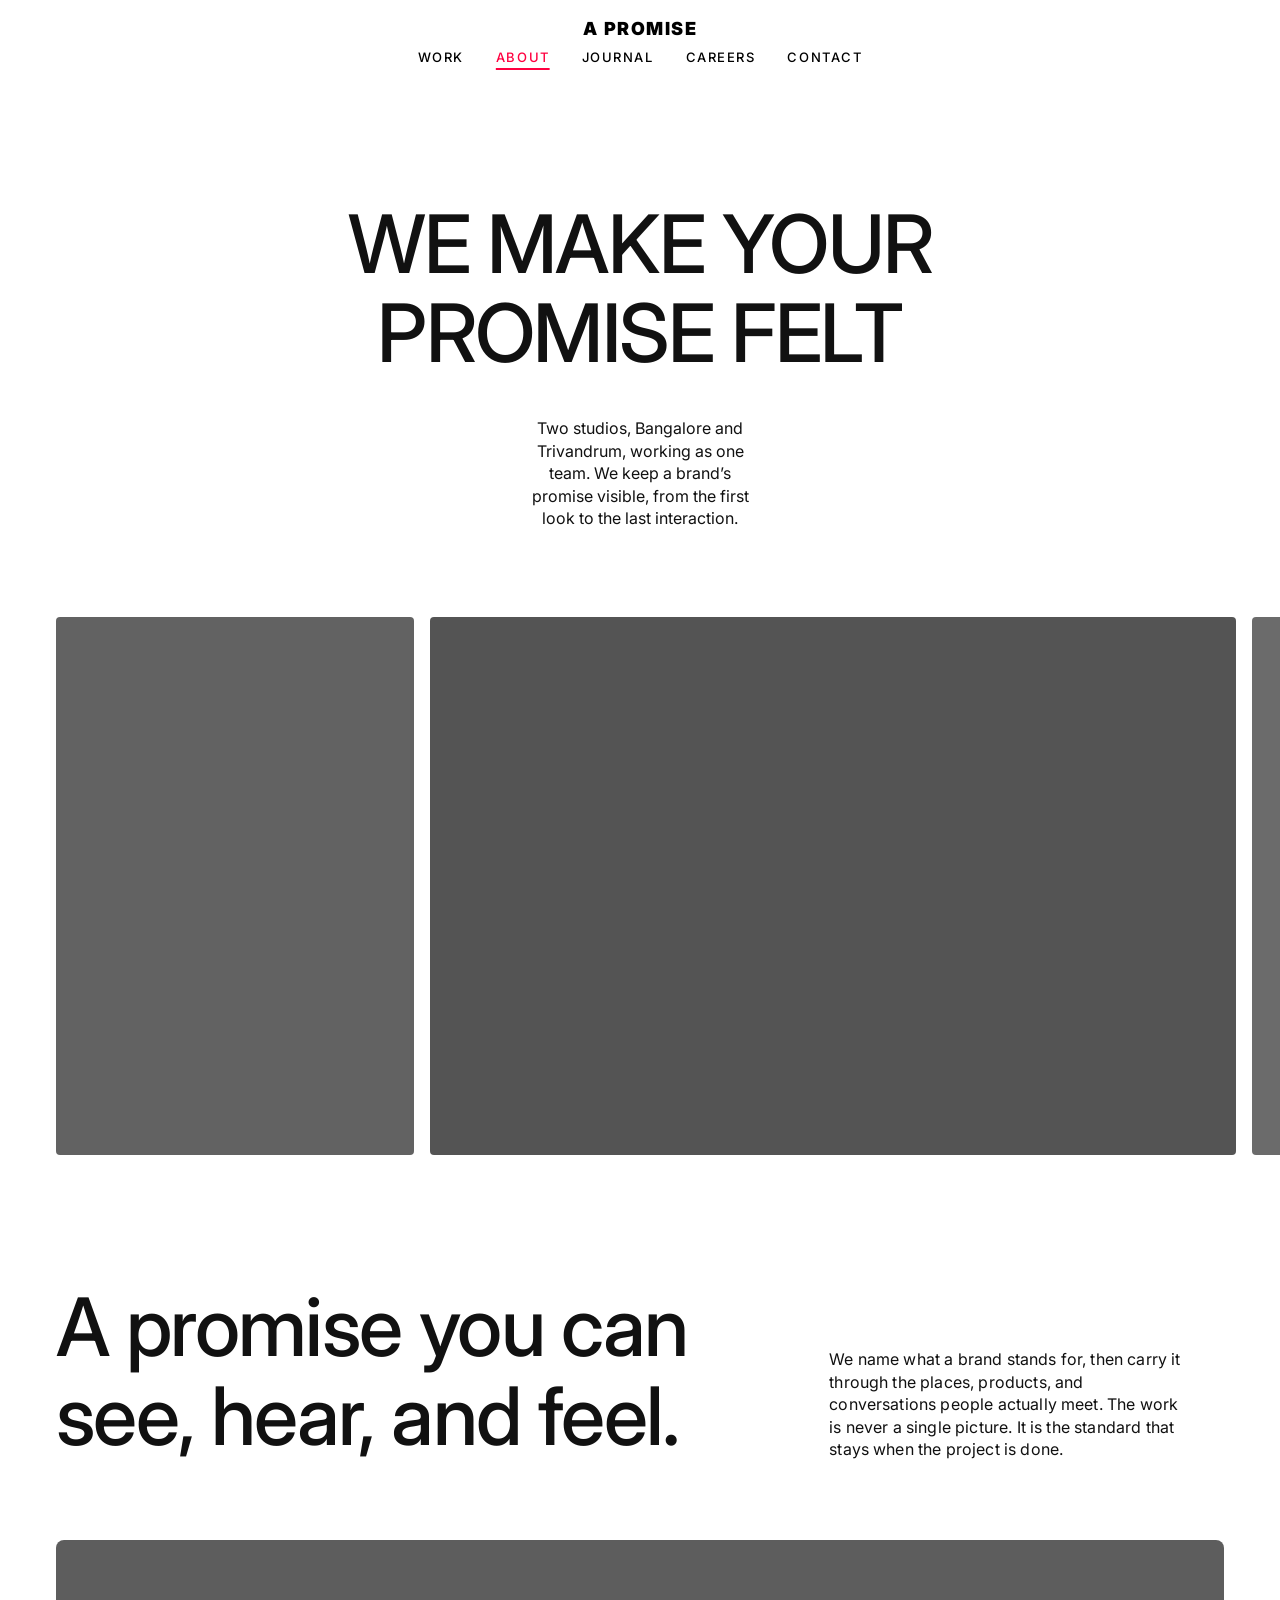
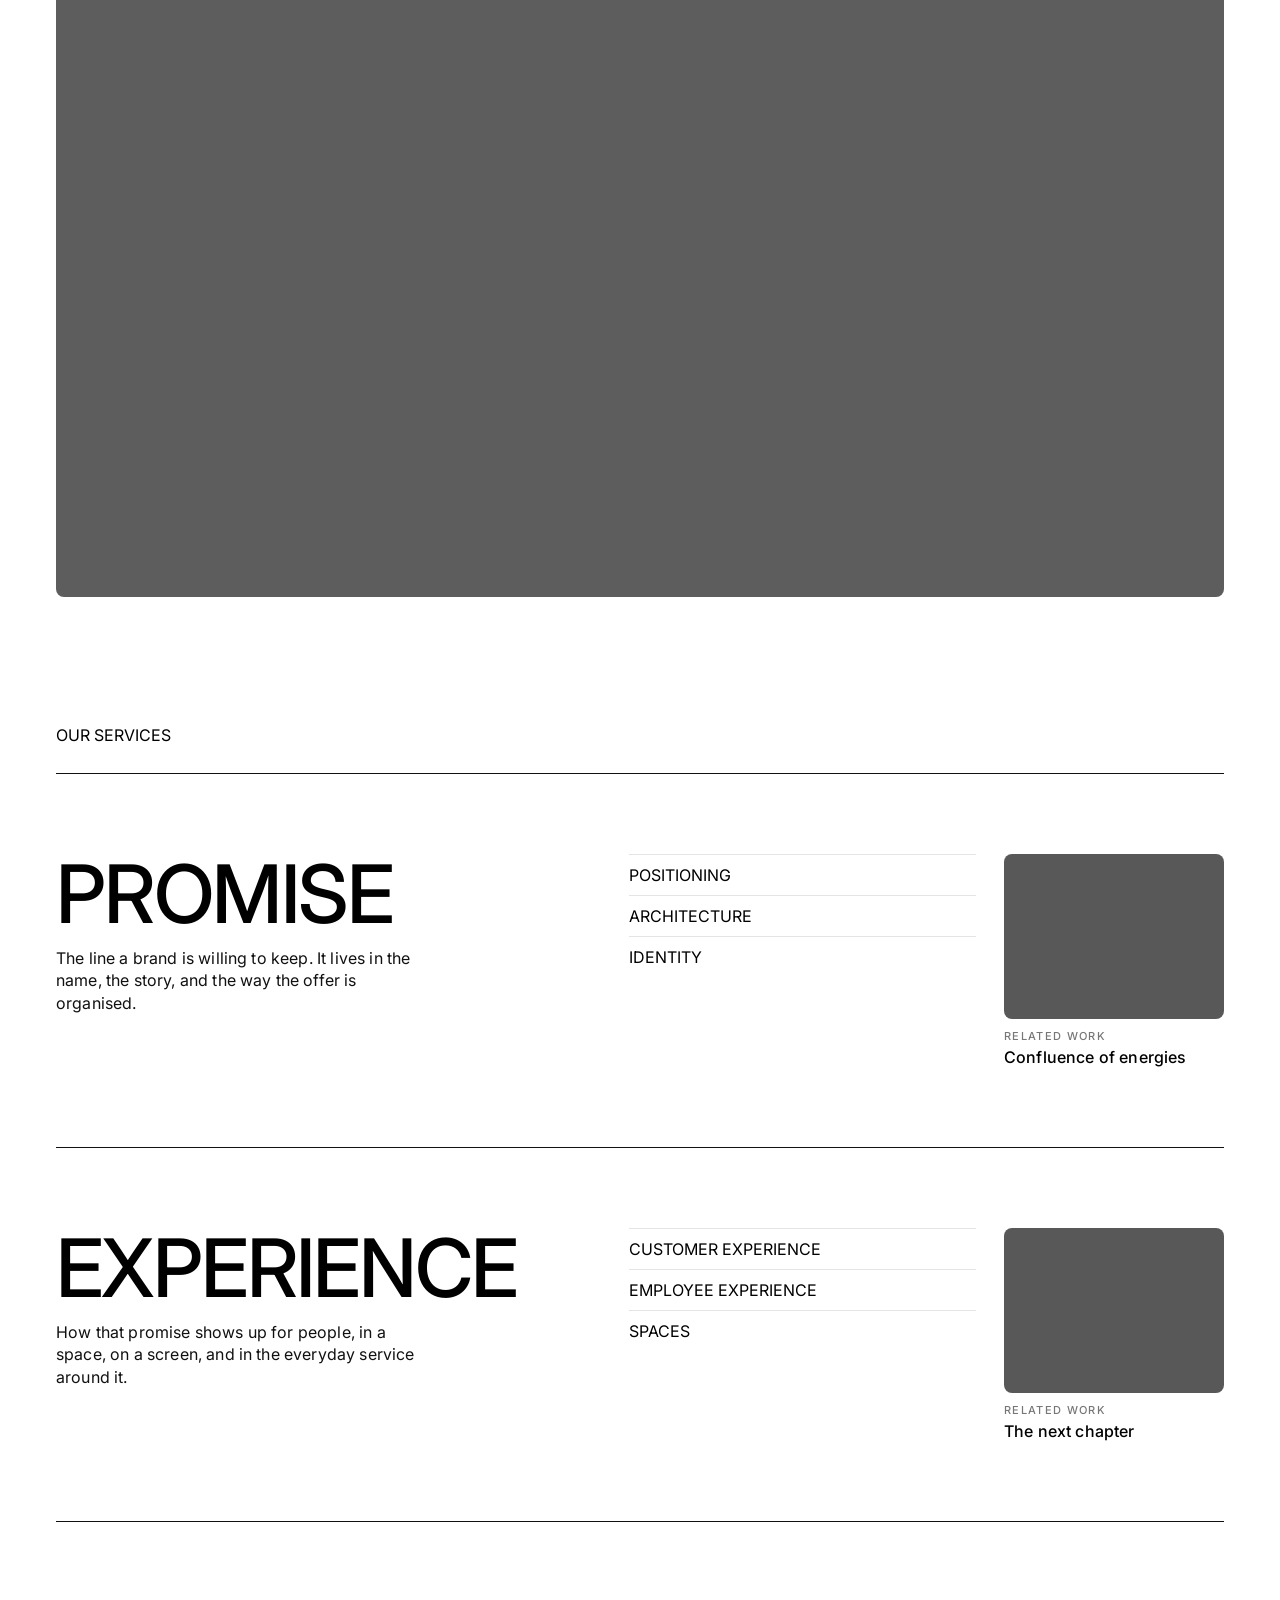
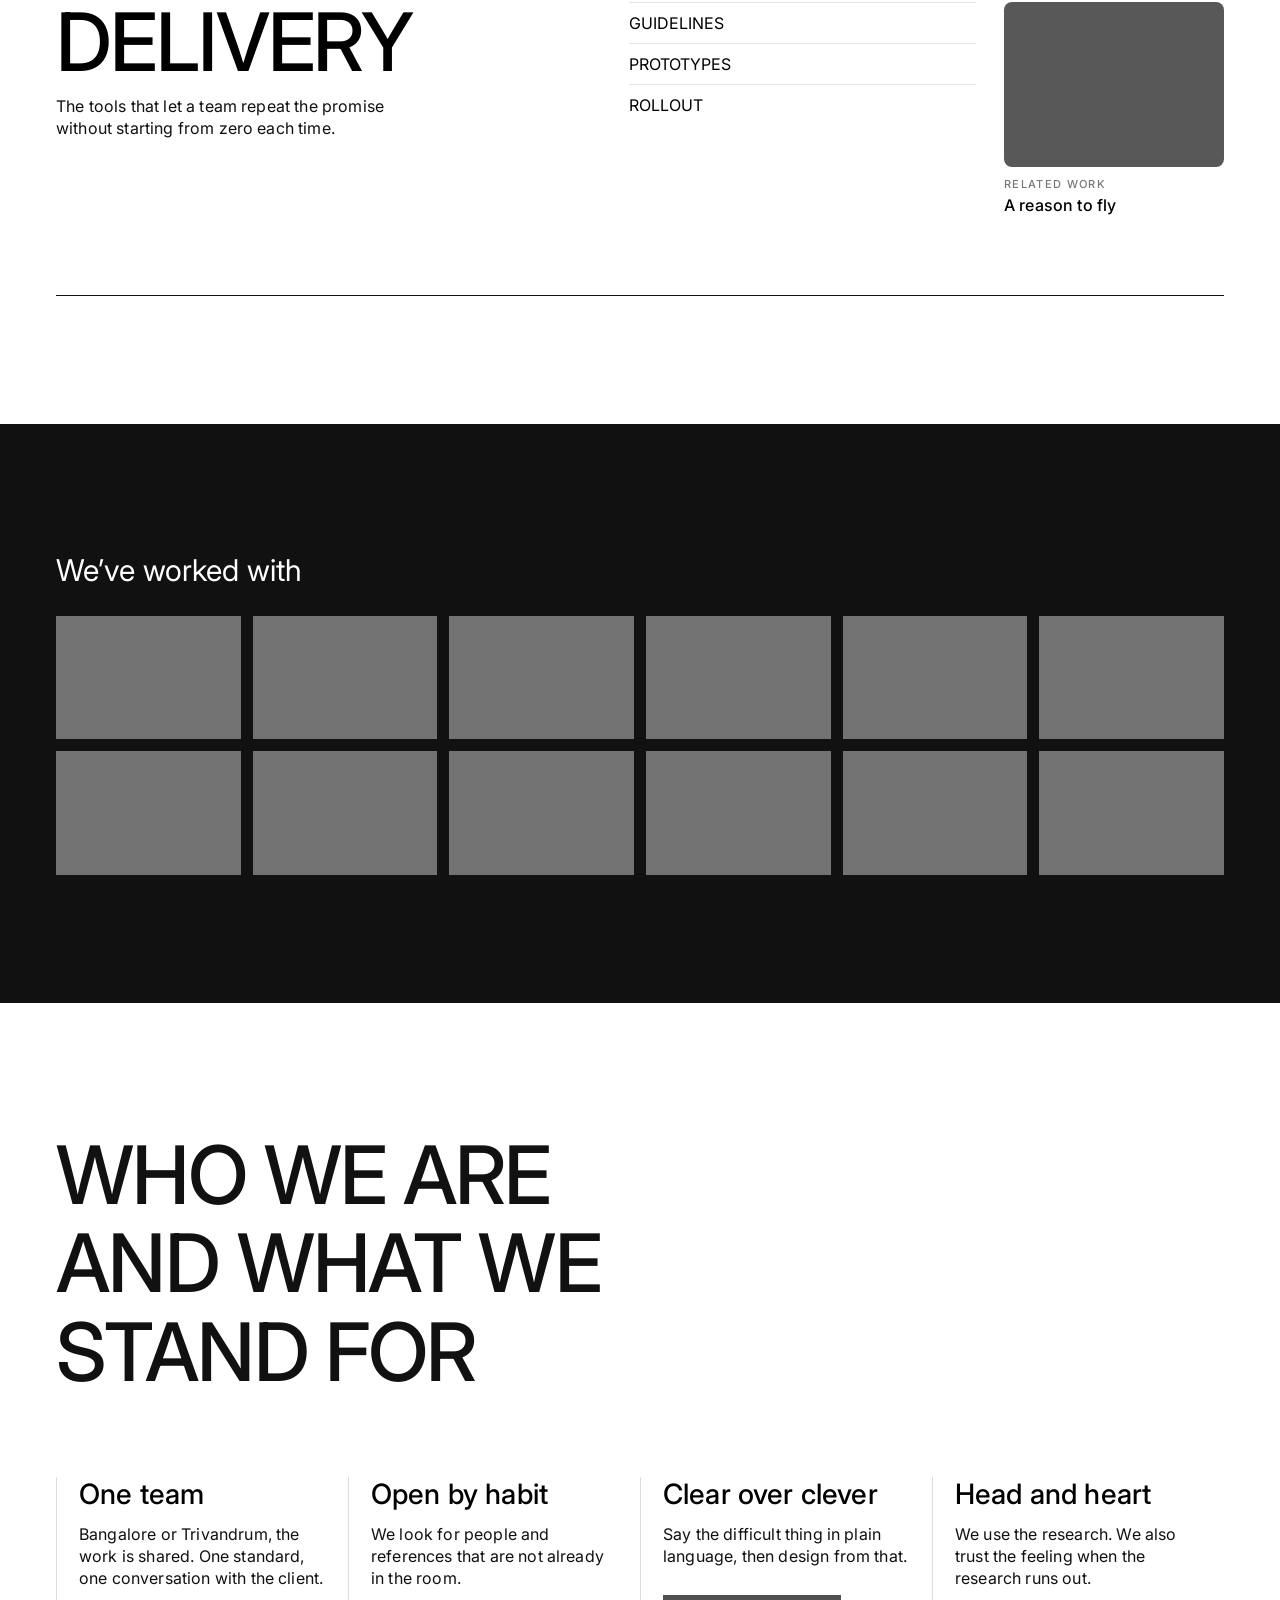
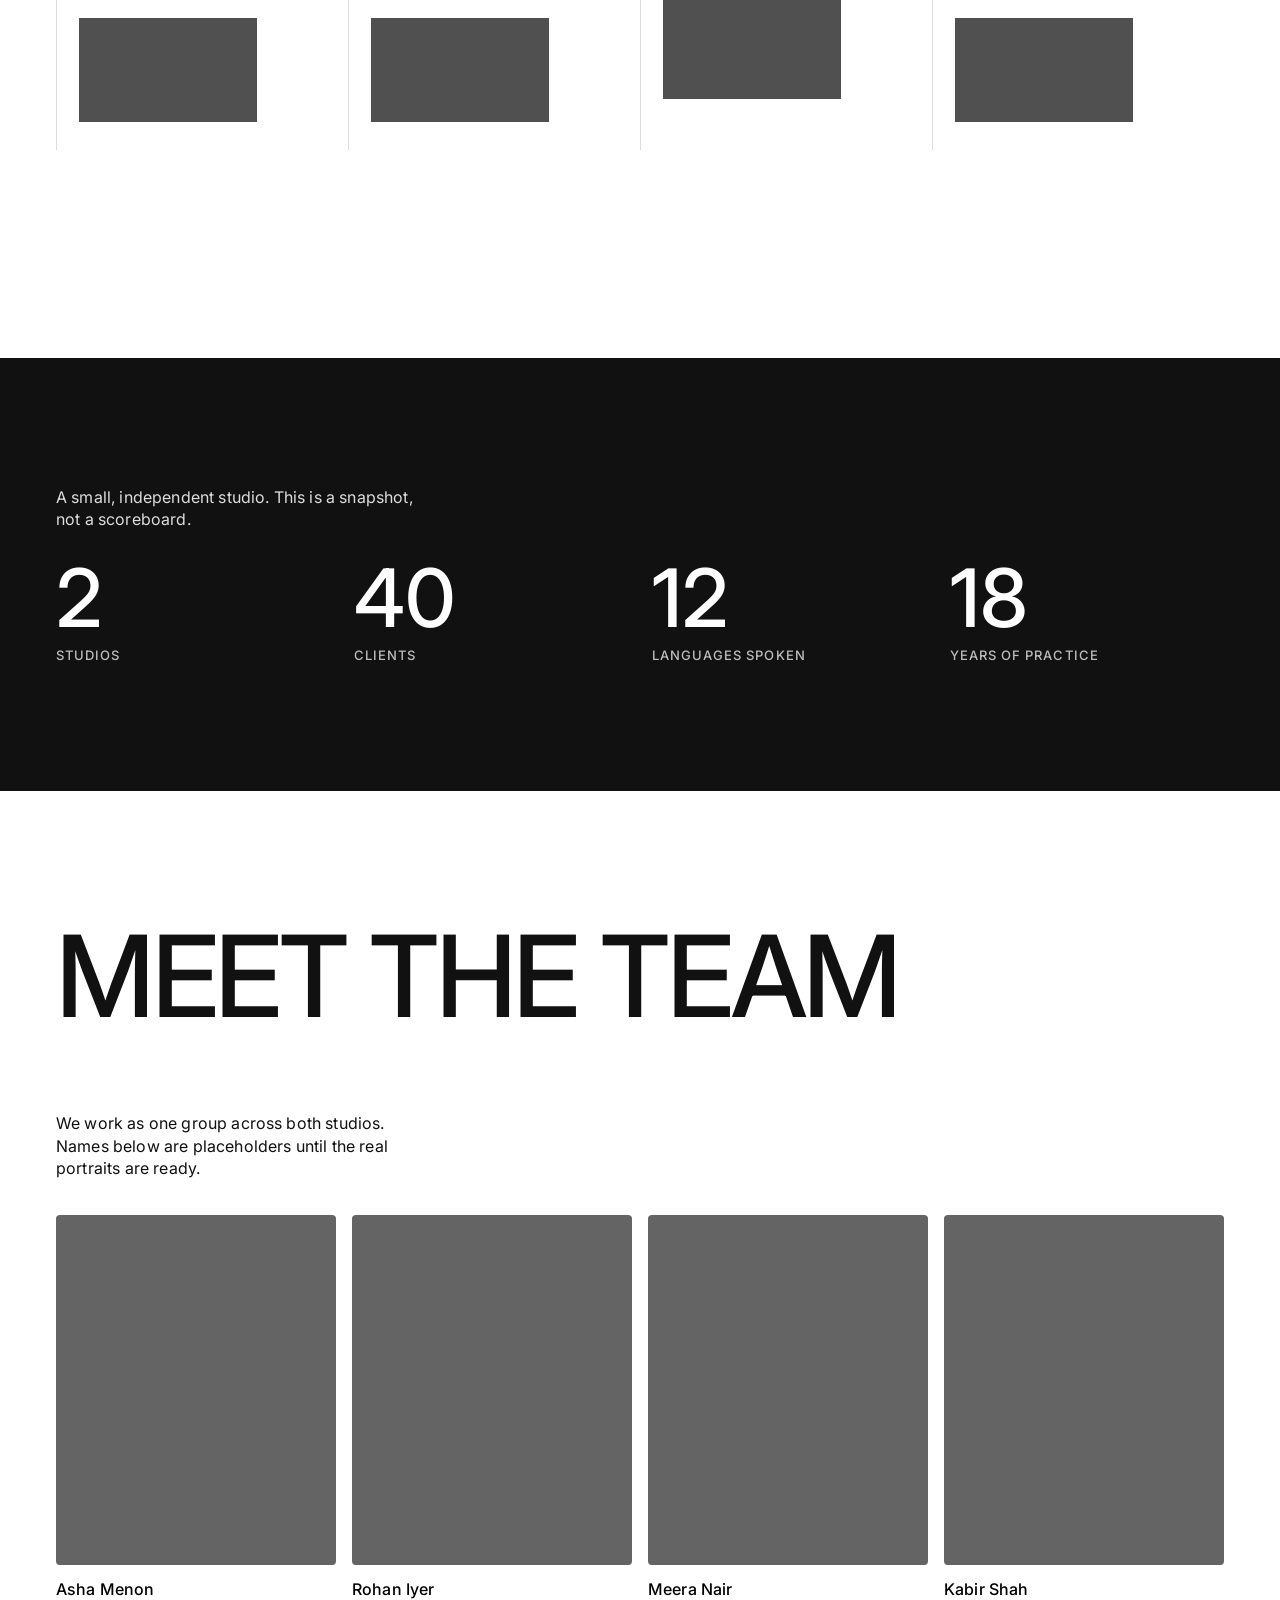
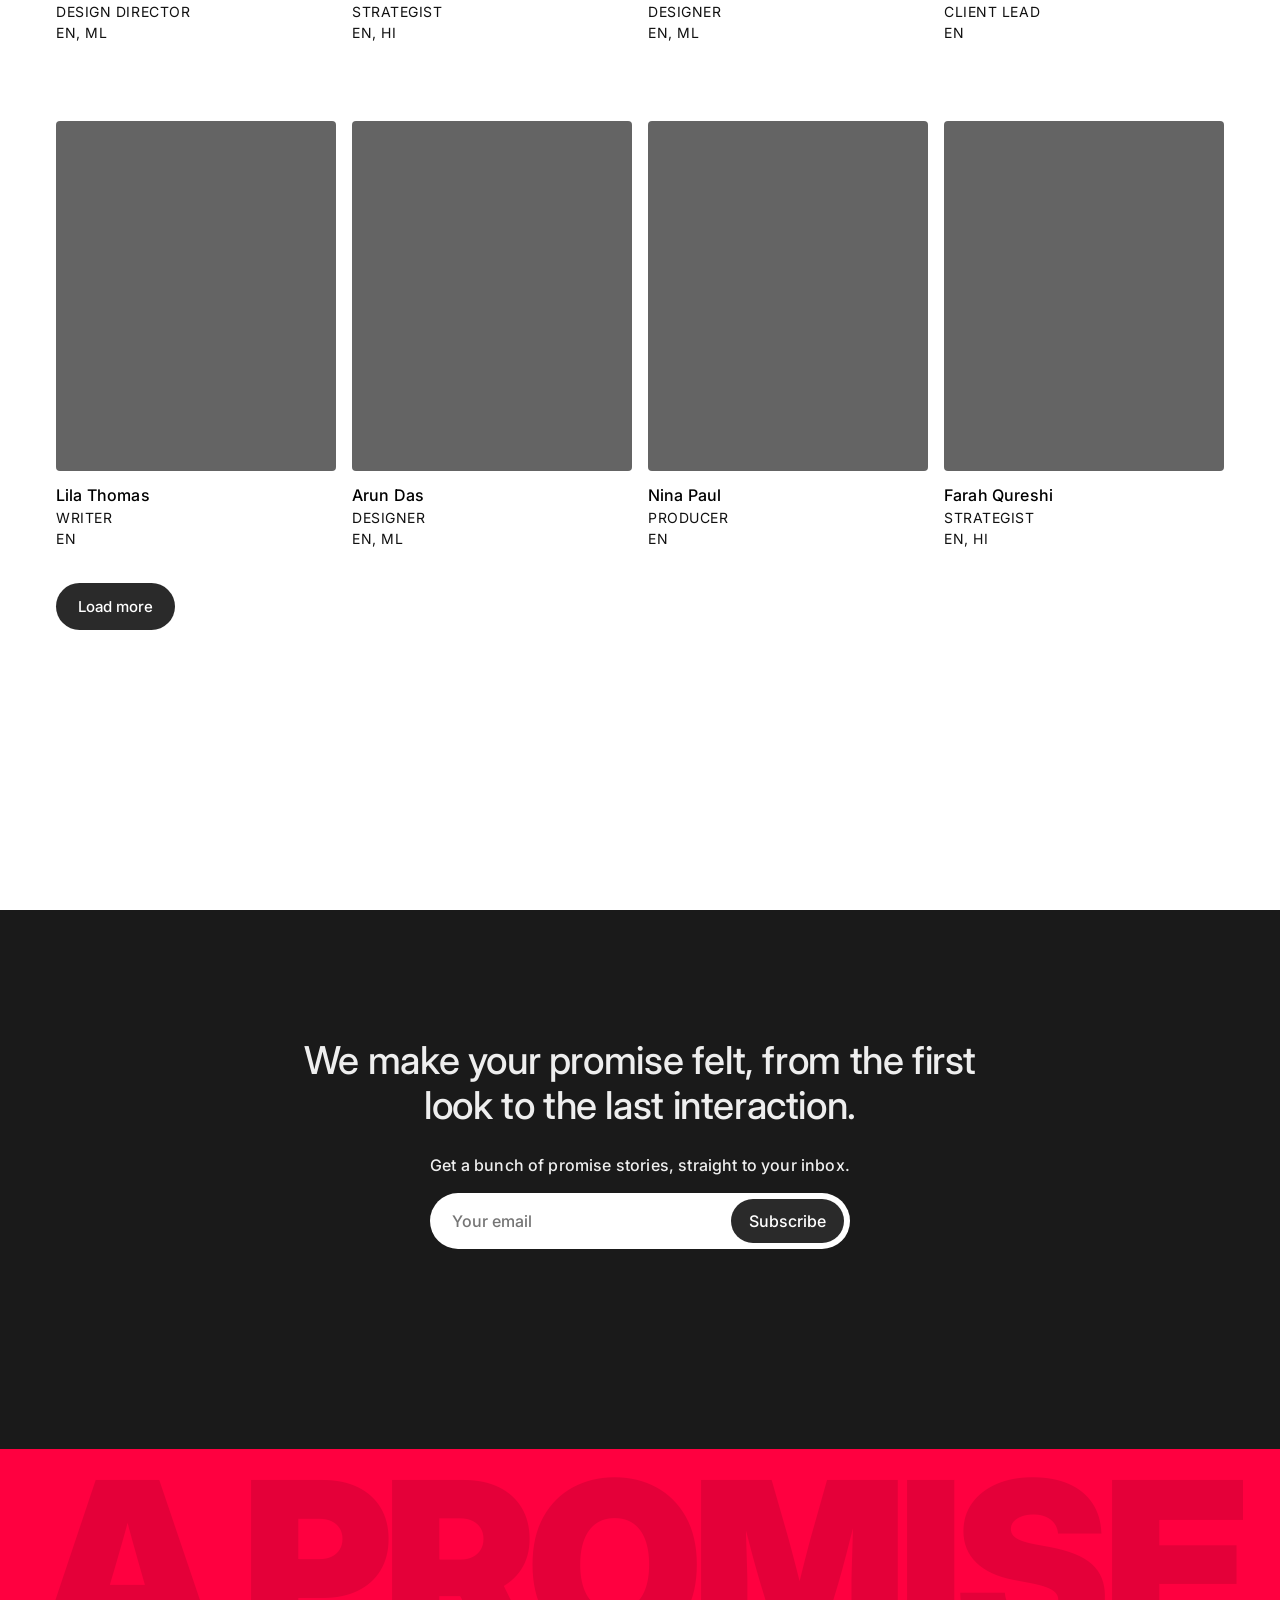
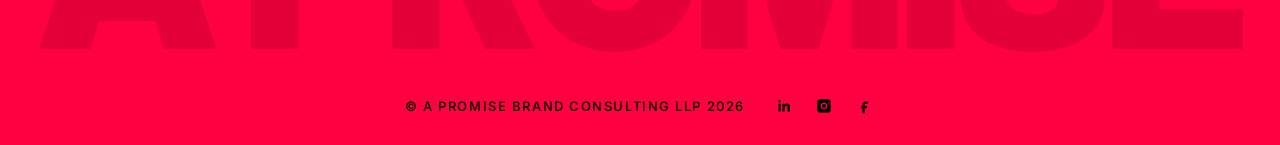
==== commit 1177d60c: "Refresh the home page, darken image fills, and name the studio in the copyright. Co-authored-by: Cur" ====
--- a/about.html
+++ b/about.html
@@ -6,7 +6,7 @@
   <title>About — A PROMISE</title>
   <link rel="preconnect" href="https://fonts.googleapis.com">
   <link rel="stylesheet" href="https://fonts.googleapis.com/css2?family=Inter:wght@400;500;600;900&display=swap">
-  <link rel="stylesheet" href="css/styles.css?v=33">
+  <link rel="stylesheet" href="css/styles.css?v=76">
 </head>
 <body>
   <header id="header" class="solid">
@@ -23,22 +23,22 @@
 
   <main class="about">
     <section class="about-hero">
-      <h1>We make your promise felt</h1>
+      <h1>We make your<br>promise felt</h1>
       <p>Two studios, Bangalore and Trivandrum, working as one team. We keep a brand’s promise visible, from the first look to the last interaction.</p>
     </section>
 
     <div class="film" aria-hidden="true">
-      <img alt="" src="images/about-a.png">
-      <img alt="" src="images/about-b.png">
-      <img alt="" src="images/about-c.png">
-      <img alt="" src="images/about-d.png">
+      <img alt="" src="images/about-a.png?v=2">
+      <img alt="" src="images/about-b.png?v=2">
+      <img alt="" src="images/about-c.png?v=2">
+      <img alt="" src="images/about-d.png?v=2">
     </div>
 
     <section class="moment">
       <h2>A promise you can see, hear, and feel.</h2>
       <p>We name what a brand stands for, then carry it through the places, products, and conversations people actually meet. The work is never a single picture. It is the standard that stays when the project is done.</p>
     </section>
-    <img class="about-wide" alt="" src="images/about-wide.png">
+    <img class="about-wide" alt="" src="images/about-wide.png?v=2">
 
     <section class="services-block">
       <h2>Our services</h2>
@@ -53,7 +53,7 @@
           <li>Identity</li>
         </ul>
         <a class="related" href="work.html?p=repsol">
-          <img alt="" src="images/about-service.png">
+          <img alt="" src="images/about-service.png?v=2">
           <span>Related work</span>
           <b>Confluence of energies</b>
         </a>
@@ -69,7 +69,7 @@
           <li>Spaces</li>
         </ul>
         <a class="related" href="work.html?p=meta">
-          <img alt="" src="images/about-service.png">
+          <img alt="" src="images/about-service.png?v=2">
           <span>Related work</span>
           <b>The next chapter</b>
         </a>
@@ -85,7 +85,7 @@
           <li>Rollout</li>
         </ul>
         <a class="related" href="work.html?p=vueling">
-          <img alt="" src="images/about-service.png">
+          <img alt="" src="images/about-service.png?v=2">
           <span>Related work</span>
           <b>A reason to fly</b>
         </a>
@@ -95,18 +95,18 @@
     <section class="clients">
       <h2>We’ve worked with</h2>
       <div>
-        <img alt="" src="images/about-logo.png">
-        <img alt="" src="images/about-logo.png">
-        <img alt="" src="images/about-logo.png">
-        <img alt="" src="images/about-logo.png">
-        <img alt="" src="images/about-logo.png">
-        <img alt="" src="images/about-logo.png">
-        <img alt="" src="images/about-logo.png">
-        <img alt="" src="images/about-logo.png">
-        <img alt="" src="images/about-logo.png">
-        <img alt="" src="images/about-logo.png">
-        <img alt="" src="images/about-logo.png">
-        <img alt="" src="images/about-logo.png">
+        <img alt="" src="images/about-logo.png?v=2">
+        <img alt="" src="images/about-logo.png?v=2">
+        <img alt="" src="images/about-logo.png?v=2">
+        <img alt="" src="images/about-logo.png?v=2">
+        <img alt="" src="images/about-logo.png?v=2">
+        <img alt="" src="images/about-logo.png?v=2">
+        <img alt="" src="images/about-logo.png?v=2">
+        <img alt="" src="images/about-logo.png?v=2">
+        <img alt="" src="images/about-logo.png?v=2">
+        <img alt="" src="images/about-logo.png?v=2">
+        <img alt="" src="images/about-logo.png?v=2">
+        <img alt="" src="images/about-logo.png?v=2">
       </div>
     </section>
 
@@ -116,22 +116,22 @@
         <article>
           <h3>One team</h3>
           <p>Bangalore or Trivandrum, the work is shared. One standard, one conversation with the client.</p>
-          <img alt="" src="images/about-value.png">
+          <img alt="" src="images/about-value.png?v=2">
         </article>
         <article>
           <h3>Open by habit</h3>
           <p>We look for people and references that are not already in the room.</p>
-          <img alt="" src="images/about-value.png">
+          <img alt="" src="images/about-value.png?v=2">
         </article>
         <article>
           <h3>Clear over clever</h3>
           <p>Say the difficult thing in plain language, then design from that.</p>
-          <img alt="" src="images/about-value.png">
+          <img alt="" src="images/about-value.png?v=2">
         </article>
         <article>
           <h3>Head and heart</h3>
           <p>We use the research. We also trust the feeling when the research runs out.</p>
-          <img alt="" src="images/about-value.png">
+          <img alt="" src="images/about-value.png?v=2">
         </article>
       </div>
     </section>
@@ -150,18 +150,18 @@
       <h2>Meet the team</h2>
       <p>We work as one group across both studios. Names below are placeholders until the real portraits are ready.</p>
       <div class="people" id="people">
-        <article class="person"><img alt="" src="images/about-person.png"><h3>Asha Menon</h3><span>Design director</span><small>EN, ML</small></article>
-        <article class="person"><img alt="" src="images/about-person.png"><h3>Rohan Iyer</h3><span>Strategist</span><small>EN, HI</small></article>
-        <article class="person"><img alt="" src="images/about-person.png"><h3>Meera Nair</h3><span>Designer</span><small>EN, ML</small></article>
-        <article class="person"><img alt="" src="images/about-person.png"><h3>Kabir Shah</h3><span>Client lead</span><small>EN</small></article>
-        <article class="person"><img alt="" src="images/about-person.png"><h3>Lila Thomas</h3><span>Writer</span><small>EN</small></article>
-        <article class="person"><img alt="" src="images/about-person.png"><h3>Arun Das</h3><span>Designer</span><small>EN, ML</small></article>
-        <article class="person"><img alt="" src="images/about-person.png"><h3>Nina Paul</h3><span>Producer</span><small>EN</small></article>
-        <article class="person"><img alt="" src="images/about-person.png"><h3>Farah Qureshi</h3><span>Strategist</span><small>EN, HI</small></article>
-        <article class="person extra" hidden><img alt="" src="images/about-person.png"><h3>Dev Krishnan</h3><span>Designer</span><small>EN, ML</small></article>
-        <article class="person extra" hidden><img alt="" src="images/about-person.png"><h3>Sara Joseph</h3><span>Client manager</span><small>EN</small></article>
-        <article class="person extra" hidden><img alt="" src="images/about-person.png"><h3>Imran Ali</h3><span>Technologist</span><small>EN, HI</small></article>
-        <article class="person extra" hidden><img alt="" src="images/about-person.png"><h3>Priya Rao</h3><span>Designer</span><small>EN, KN</small></article>
+        <article class="person"><img alt="" src="images/about-person.png?v=2"><h3>Asha Menon</h3><span>Design director</span><small>EN, ML</small></article>
+        <article class="person"><img alt="" src="images/about-person.png?v=2"><h3>Rohan Iyer</h3><span>Strategist</span><small>EN, HI</small></article>
+        <article class="person"><img alt="" src="images/about-person.png?v=2"><h3>Meera Nair</h3><span>Designer</span><small>EN, ML</small></article>
+        <article class="person"><img alt="" src="images/about-person.png?v=2"><h3>Kabir Shah</h3><span>Client lead</span><small>EN</small></article>
+        <article class="person"><img alt="" src="images/about-person.png?v=2"><h3>Lila Thomas</h3><span>Writer</span><small>EN</small></article>
+        <article class="person"><img alt="" src="images/about-person.png?v=2"><h3>Arun Das</h3><span>Designer</span><small>EN, ML</small></article>
+        <article class="person"><img alt="" src="images/about-person.png?v=2"><h3>Nina Paul</h3><span>Producer</span><small>EN</small></article>
+        <article class="person"><img alt="" src="images/about-person.png?v=2"><h3>Farah Qureshi</h3><span>Strategist</span><small>EN, HI</small></article>
+        <article class="person extra" hidden><img alt="" src="images/about-person.png?v=2"><h3>Dev Krishnan</h3><span>Designer</span><small>EN, ML</small></article>
+        <article class="person extra" hidden><img alt="" src="images/about-person.png?v=2"><h3>Sara Joseph</h3><span>Client manager</span><small>EN</small></article>
+        <article class="person extra" hidden><img alt="" src="images/about-person.png?v=2"><h3>Imran Ali</h3><span>Technologist</span><small>EN, HI</small></article>
+        <article class="person extra" hidden><img alt="" src="images/about-person.png?v=2"><h3>Priya Rao</h3><span>Designer</span><small>EN, KN</small></article>
       </div>
       <button class="btn" id="moreTeam" type="button">Load more</button>
     </section>
@@ -171,7 +171,7 @@
     <div class="foot-top">
       <h2>We make your promise felt, from the first look to the last interaction.</h2>
       <form class="signup" id="signup">
-        <p>Get a pinch of <span class="wordmark">A PROMISE</span> straight to your inbox.</p>
+        <p>Get a bunch of promise stories, straight to your inbox.</p>
         <div class="field">
           <input type="email" placeholder="Your email" aria-label="Email" required>
           <button type="submit">Subscribe</button>
@@ -179,15 +179,11 @@
       </form>
     </div>
   </footer>
-  <div class="band"><span>A PROMISE</span><div class="offices">
-      <div><b>Bangalore</b><p>42 Residency Road, Bangalore 560025</p><a href="tel:+918041235600">+91 80 4123 5600</a></div>
-      <div><b>Trivandrum</b><p>18 Kowdiar Road, Trivandrum 695003</p><a href="tel:+914712345600">+91 471 234 5600</a></div>
-    </div><div class="legal"><span>© <span class="wordmark">A PROMISE</span> 2026</span>
-      <div class="social"><a href="https://www.linkedin.com/company/saffron-brand-consultants/" aria-label="LinkedIn"><svg viewBox="0 0 24 24"><path d="M4.7 9H7.8v10.2H4.7zM6.2 3.8a1.8 1.8 0 1 1 0 3.6 1.8 1.8 0 0 1 0-3.6zM10 9h3v1.4h.1c.4-.8 1.4-1.6 3-1.6 3.2 0 3.8 2.1 3.8 4.8v5.6h-3.1v-5c0-1.2 0-2.7-1.7-2.7s-1.9 1.3-1.9 2.6v5.1H10z"/></svg></a>
-        <a href="https://www.instagram.com/saffron_bc/" aria-label="Instagram"><svg viewBox="0 0 24 24"><path d="M7 3h10a4 4 0 0 1 4 4v10a4 4 0 0 1-4 4H7a4 4 0 0 1-4-4V7a4 4 0 0 1 4-4zm5 4.6A4.4 4.4 0 1 0 16.4 12 4.4 4.4 0 0 0 12 7.6zm6.3-.9a1 1 0 1 0 1 1 1 1 0 0 0-1-1zM12 9.4A2.6 2.6 0 1 1 9.4 12 2.6 2.6 0 0 1 12 9.4z"/></svg></a>
-        <a href="https://www.facebook.com/saffronconsultants/" aria-label="Facebook"><svg viewBox="0 0 24 24"><path d="M14 9h3V6h-3c-2.2 0-4 1.8-4 4v2H8v3h2v7h3v-7h2.6l.4-3H13v-2c0-.6.4-1 1-1z"/></svg></a>
-        <a href="https://open.spotify.com/show/75avm6idaZ6ou6p5SJ3K8r" aria-label="Spotify"><svg viewBox="0 0 24 24"><path d="M12 2a10 10 0 1 0 .01 20.01A10 10 0 0 0 12 2zm4.6 14.4a.6.6 0 0 1-.8.2c-2.3-1.4-5.1-1.7-8.4-.9a.6.6 0 1 1-.3-1.2c3.6-.8 6.7-.5 9.3 1.1a.6.6 0 0 1 .2.8zm1.1-2.5a.8.8 0 0 1-1 .3c-2.6-1.6-6.5-2.1-9.6-1.1a.8.8 0 1 1-.5-1.5c3.5-1.1 7.9-.6 10.8 1.3a.8.8 0 0 1 .3 1zm.1-2.6C14.7 9.5 9.8 9.3 7 10.2a.9.9 0 1 1-.5-1.7c3.2-1 8.7-.8 12.1 1.3a.9.9 0 1 1-.9 1.5z"/></svg></a></div></div></div>
+  <div class="band"><span>A PROMISE</span><div class="legal"><span>© A PROMISE BRAND CONSULTING LLP 2026</span>
+      <div class="social"><a href="https://example.com/linkedin" aria-label="LinkedIn"><svg viewBox="0 0 24 24"><path d="M4.7 9H7.8v10.2H4.7zM6.2 3.8a1.8 1.8 0 1 1 0 3.6 1.8 1.8 0 0 1 0-3.6zM10 9h3v1.4h.1c.4-.8 1.4-1.6 3-1.6 3.2 0 3.8 2.1 3.8 4.8v5.6h-3.1v-5c0-1.2 0-2.7-1.7-2.7s-1.9 1.3-1.9 2.6v5.1H10z"/></svg></a>
+        <a href="https://example.com/instagram" aria-label="Instagram"><svg viewBox="0 0 24 24"><path d="M7 3h10a4 4 0 0 1 4 4v10a4 4 0 0 1-4 4H7a4 4 0 0 1-4-4V7a4 4 0 0 1 4-4zm5 4.6A4.4 4.4 0 1 0 16.4 12 4.4 4.4 0 0 0 12 7.6zm6.3-.9a1 1 0 1 0 1 1 1 1 0 0 0-1-1zM12 9.4A2.6 2.6 0 1 1 9.4 12 2.6 2.6 0 0 1 12 9.4z"/></svg></a>
+        <a href="https://example.com/facebook" aria-label="Facebook"><svg viewBox="0 0 24 24"><path d="M14 9h3V6h-3c-2.2 0-4 1.8-4 4v2H8v3h2v7h3v-7h2.6l.4-3H13v-2c0-.6.4-1 1-1z"/></svg></a></div></div></div>
 
-  <script src="js/main.js?v=12"></script>
+  <script src="js/main.js?v=23"></script>
 </body>
 </html>
--- a/css/styles.css
+++ b/css/styles.css
@@ -65,6 +65,7 @@
   pointer-events: none;
 }
 header.solid { background: #fff; color: #000; }
+header.solid.edge { box-shadow: inset 0 -1px 0 rgba(0, 0, 0, 0.12); }
 .wordmark,
 .logo,
 .band span {
@@ -91,16 +92,24 @@
   pointer-events: none;
 }
 nav { display: flex; gap: 32px; }
-header nav { justify-content: center; flex-wrap: wrap; }
+header #nav { justify-content: center; flex-wrap: wrap; }
 .projects, .articles, .days {
   display: flex;
-  justify-content: center;
-  flex-wrap: wrap;
+  justify-content: safe center;
+  flex-wrap: nowrap;
   gap: 8px 18px;
-  max-width: 880px;
-  padding-bottom: 8px;
-}
+  width: 100%;
+  max-width: none;
+  padding: 0 16px 8px;
+  overflow-x: auto;
+  scrollbar-width: none;
+}
+.projects::-webkit-scrollbar,
+.articles::-webkit-scrollbar,
+.days::-webkit-scrollbar { display: none; }
 .projects a, .articles a, .days a {
+  flex: none;
+  white-space: nowrap;
   font-size: 12px;
   letter-spacing: 0.08em;
   text-transform: uppercase;
@@ -126,7 +135,6 @@
 .logo,
 .menu,
 .legal a,
-.offices a,
 .studios a,
 .social a,
 .projects a,
@@ -141,7 +149,6 @@
 .menu:hover,
 .card:hover h3,
 .legal a:hover,
-.offices a:hover,
 .studios a:hover,
 .social a:hover,
 .projects a:hover,
@@ -151,7 +158,15 @@
 .row:hover h3 { color: var(--accent); }
 .menu { display: none; background: none; border: 0; color: inherit; letter-spacing: 0.12em; text-transform: uppercase; }
 
-.hero { position: relative; height: 100vh; min-height: 640px; background: #111; overflow: hidden; }
+.hero {
+  position: relative;
+  width: 100%;
+  height: auto;
+  aspect-ratio: 3 / 2;
+  max-height: 100vh;
+  background: #111;
+  overflow: hidden;
+}
 .slide { position: absolute; inset: 0; opacity: 0; transition: opacity 0.8s ease; }
 .slide.is-active { opacity: 1; }
 .slide img { width: 100%; height: 100%; object-fit: cover; }
@@ -202,7 +217,7 @@
   color: #fff;
   font-size: clamp(32px, 4vw, 52px);
   line-height: 1;
-  letter-spacing: 0.02em;
+  letter-spacing: -0.01em;
   text-transform: uppercase;
 }
 .hero-sector {
@@ -229,26 +244,51 @@
 .view:hover { background: var(--accent); color: #fff; transform: translateY(-1px); }
 
 .statement {
-  display: grid;
-  grid-template-columns: 1.15fr 0.85fr;
-  gap: 40px;
-  align-items: center;
-  padding: var(--space-6) var(--pad) var(--space-5);
+  padding: var(--space-6) 12px var(--space-5);
+  text-align: center;
 }
 .statement h2 {
-  margin: 0 0 36px;
-  max-width: 700px;
-  font-size: clamp(28px, 2.8vw, 38px);
-  font-weight: 500;
-  line-height: 1.2;
-  letter-spacing: 0.02em;
-}
-.statement h2 .wordmark { letter-spacing: 0.01em; }
-.statement-photo {
-  width: min(390px, 100%);
-  aspect-ratio: 1;
-  object-fit: cover;
-  justify-self: end;
+  margin: 0 auto 36px;
+  max-width: none;
+  font-size: clamp(58px, 7.56vw, 101px);
+  font-weight: 500;
+  line-height: 1.05;
+  letter-spacing: -0.03em;
+}
+.place-line {
+  display: flex;
+  flex-wrap: wrap;
+  justify-content: center;
+  column-gap: 0.24em;
+}
+.slot { white-space: nowrap; color: var(--accent); }
+.places {
+  display: inline-block;
+  position: relative;
+  vertical-align: bottom;
+  line-height: 1.05;
+  clip-path: inset(-0.16em 0 -0.24em 0);
+  transition: width 0.55s cubic-bezier(0.32, 0.72, 0, 1);
+}
+.place-sizer {
+  display: block;
+  width: max-content;
+  visibility: hidden;
+  white-space: nowrap;
+}
+.place {
+  position: absolute;
+  left: 50%;
+  top: 0;
+  white-space: nowrap;
+  transform: translate(-50%, 0);
+  transition: transform 0.55s cubic-bezier(0.32, 0.72, 0, 1);
+}
+.place-in { transform: translate(-50%, calc(100% + 0.3em)); }
+.place-out { transform: translate(-50%, calc(-100% - 0.3em)); }
+@media (prefers-reduced-motion: reduce) {
+  .places,
+  .place { transition: none; }
 }
 
 .btn {
@@ -276,6 +316,10 @@
 .home-work {
   background: #f3f3f3;
   padding: var(--space-5) 20px;
+}
+.home-work h2 {
+  grid-column: 1 / -1;
+  margin: 0 0 var(--space-4);
 }
 .card { text-decoration: none; color: #000; }
 .shot { position: relative; border-radius: 18px; overflow: hidden; }
@@ -306,17 +350,23 @@
   font-size: 22px;
   font-weight: 500;
   line-height: 1.25;
-  letter-spacing: 0.03em;
-  text-transform: uppercase;
+  letter-spacing: 0;
+  text-transform: none;
 }
 
 .testimonials { padding: var(--space-6) var(--pad); }
-.testimonials h2 {
-  margin: 0 0 var(--space-4);
+.testimonials h2,
+.home-work h2,
+.journal-head h2 {
   text-align: center;
-  font-size: clamp(28px, 2.8vw, 38px);
-  font-weight: 500;
-}
+  font-size: clamp(40px, 4.4vw, 58px);
+  font-weight: 500;
+  line-height: 1.05;
+  letter-spacing: -0.02em;
+  text-transform: none;
+  color: #111;
+}
+.testimonials h2 { margin: 0 0 var(--space-4); }
 .quotes {
   display: grid;
   grid-template-columns: repeat(3, 1fr);
@@ -342,29 +392,25 @@
 
 .journal { background: var(--dark); color: #fff; padding: var(--space-6) var(--pad); }
 .journal-head {
-  display: grid;
-  grid-template-columns: 1.1fr 1fr auto;
-  gap: 24px;
+  display: flex;
+  flex-direction: column;
   align-items: center;
+  gap: 20px;
   margin-bottom: var(--space-5);
-}
-.journal h2, .foot-top h2 {
-  margin: 0;
-  font-size: clamp(40px, 4.4vw, 58px);
-  font-weight: 500;
-  letter-spacing: 0.02em;
-  text-transform: uppercase;
-  line-height: 1.05;
-}
+  text-align: center;
+}
+.journal-head h2 { margin: 0; color: #fff; }
 .foot-top h2 {
   max-width: 18em;
-  margin-inline: auto;
+  margin: 0 auto;
   font-size: clamp(28px, 3vw, 40px);
+  font-weight: 500;
+  letter-spacing: -0.01em;
+  line-height: 1.15;
   text-transform: none;
-  line-height: 1.15;
   text-align: center;
 }
-.journal-head p { margin: 0; max-width: 28ch; font-size: 16px; line-height: 1.45; }
+.journal-head p { margin: 0; max-width: 36ch; font-size: 16px; line-height: 1.45; }
 .feature {
   display: grid;
   grid-template-columns: 0.8fr 1.2fr;
@@ -390,21 +436,49 @@
   margin: 0;
   font-size: clamp(28px, 3vw, 42px);
   font-weight: 500;
-  letter-spacing: 0.02em;
+  letter-spacing: -0.01em;
   line-height: 1.1;
-  text-transform: uppercase;
+  text-transform: none;
 }
 .row {
-  display: block;
+  display: grid;
+  grid-template-columns: 1fr;
+  align-items: center;
   padding: var(--space-3) 0;
   border-top: 1px solid #333;
   text-decoration: none;
 }
+.journal .row { position: relative; z-index: 1; }
+.journal .row img {
+  position: absolute;
+  z-index: 2;
+  top: 50%;
+  left: 50%;
+  width: min(42%, 560px);
+  aspect-ratio: 4 / 3;
+  height: auto;
+  object-fit: cover;
+  border-radius: 16px;
+  transform: translate(-50%, -50%);
+  opacity: 0;
+  pointer-events: none;
+  transition: opacity 0.25s ease;
+}
+.journal .row:hover,
+.journal .row:focus-visible { z-index: 2; }
+.journal .row:hover img,
+.journal .row:focus-visible img { opacity: 1; }
+.journal-more { display: flex; width: fit-content; margin: var(--space-4) auto 0; }
 .row h3 { display: flex; justify-content: space-between; align-items: center; gap: 16px; }
 .row em {
   display: grid;
   place-items: center;
-  width: 42px; height: 42px;
+  flex: none;
+  width: 44px;
+  height: 44px;
+  min-width: 44px;
+  min-height: 44px;
+  aspect-ratio: 1;
   border-radius: 50%;
   background: #2e2e2e;
   font-style: normal;
@@ -431,18 +505,6 @@
 }
 .field input { flex: 1; border: 0; outline: 0; background: transparent; color: #111; }
 .field button { border: 0; border-radius: 999px; padding: 12px 18px; background: #2a2a2a; color: #fff; cursor: pointer; }
-.offices {
-  display: grid;
-  grid-template-columns: repeat(2, minmax(0, 280px));
-  justify-content: center;
-  gap: 24px 48px;
-  padding: 28px var(--pad) 18px;
-  text-align: center;
-  color: #000;
-}
-.offices b { display: block; margin-bottom: 14px; font-size: 12px; letter-spacing: 0.14em; text-transform: uppercase; }
-.offices small { display: block; margin-bottom: 10px; color: var(--muted); letter-spacing: 0.08em; text-transform: uppercase; font-size: 11px; }
-.offices p, .offices a { margin: 0; color: inherit; font-size: 14px; line-height: 1.5; text-decoration: none; }
 .legal {
   display: flex;
   flex-wrap: wrap;
@@ -450,9 +512,11 @@
   align-items: center;
   gap: 16px 28px;
   font-size: 13px;
-  letter-spacing: 0.08em;
-  text-transform: uppercase;
-}
+  font-weight: 500;
+  letter-spacing: 0.12em;
+  text-transform: uppercase;
+}
+.band .legal span { font-weight: 500; }
 .legal nav { display: flex; flex-wrap: wrap; justify-content: center; align-items: center; gap: 22px; }
 .legal nav a { text-decoration: underline; text-underline-offset: 3px; }
 .legal .social a { text-decoration: none; }
@@ -468,7 +532,6 @@
 }
 .band .social { padding-bottom: 0; }
 .band .legal { padding: 14px var(--pad) 28px; }
-.band .offices a:hover,
 .band .social a:hover,
 .band .legal a:hover { color: #fff; }
 .band > span {
@@ -498,13 +561,13 @@
   font-size: clamp(40px, 5vw, 64px);
   font-weight: 500;
   line-height: 1.05;
-  letter-spacing: 0.02em;
+  letter-spacing: -0.02em;
   text-transform: uppercase;
 }
 .case .intro { max-width: 40rem; margin: 0 0 var(--space-4); font-size: 18px; line-height: 1.5; }
 .case-wide { aspect-ratio: 16/10; margin-bottom: var(--space-3); }
 .case-pair { display: grid; grid-template-columns: 1fr 1fr; gap: var(--space-3); }
-.case-pair img { width: 100%; aspect-ratio: 4/5; object-fit: cover; border-radius: 18px; }
+.case-pair img { width: 100%; aspect-ratio: 1; object-fit: cover; border-radius: 18px; }
 
 .article { padding: var(--space-6) var(--pad); }
 .article-hero { width: 100%; aspect-ratio: 16/9; object-fit: cover; border-radius: 18px; }
@@ -516,8 +579,8 @@
   font-size: clamp(40px, 5vw, 64px);
   font-weight: 500;
   line-height: 1.05;
-  letter-spacing: 0.02em;
-  text-transform: uppercase;
+  letter-spacing: -0.02em;
+  text-transform: none;
 }
 .article-body { max-width: 40rem; }
 .article-body p { margin: 0 0 var(--space-3); font-size: 18px; line-height: 1.6; }
@@ -529,10 +592,12 @@
 }
 .about-hero {
   display: grid;
-  grid-template-columns: 1.4fr 0.6fr;
+  grid-template-columns: 1fr;
+  justify-items: center;
   gap: 40px;
   align-items: end;
   padding-bottom: var(--space-4);
+  text-align: center;
 }
 .about-hero h1 {
   margin: 0;
@@ -540,7 +605,7 @@
   font-size: clamp(48px, 8.85vw, 118px);
   font-weight: 500;
   line-height: 1;
-  letter-spacing: 0.03em;
+  letter-spacing: -0.03em;
   text-transform: uppercase;
 }
 .about-hero p { margin: 0 0 8px; max-width: 22ch; font-size: 16px; font-weight: 400; line-height: 1.4; }
@@ -568,7 +633,7 @@
   font-size: clamp(40px, 6.3vw, 84px);
   font-weight: 500;
   line-height: 1.1;
-  letter-spacing: 0.02em;
+  letter-spacing: -0.02em;
 }
 .moment p { margin: 0; max-width: 36ch; color: #111; font-size: 16px; font-weight: 400; line-height: 1.4; }
 .about-wide { width: calc(100% - 112px); margin: 0 56px var(--space-5); aspect-ratio: 16 / 9; object-fit: cover; border-radius: 8px; }
@@ -583,13 +648,13 @@
   max-width: 12ch;
   margin: 0 0 var(--space-4);
   font-weight: 500;
-  letter-spacing: 0.02em;
+  letter-spacing: -0.02em;
   line-height: 1.1;
   text-transform: uppercase;
   color: #111;
 }
 .beliefs h2 { font-size: clamp(40px, 6.3vw, 84px); }
-.team h2 { font-size: clamp(48px, 8.85vw, 118px); letter-spacing: 0.03em; line-height: 1; }
+.team h2 { font-size: clamp(48px, 8.85vw, 118px); letter-spacing: -0.03em; line-height: 1; }
 .svc {
   display: grid;
   grid-template-columns: 1.1fr 0.7fr 220px;
@@ -599,7 +664,7 @@
   border-top: 1px solid #111;
 }
 .svc:last-child { border-bottom: 1px solid #111; }
-.svc h3 { margin: 0 0 12px; font-size: clamp(40px, 6.3vw, 84px); font-weight: 500; letter-spacing: 0.02em; line-height: 1; text-transform: uppercase; }
+.svc h3 { margin: 0 0 12px; font-size: clamp(40px, 6.3vw, 84px); font-weight: 500; letter-spacing: -0.02em; line-height: 1; text-transform: uppercase; }
 .svc p, .team > p, .facts > p { margin: 0; max-width: 36ch; color: #111; font-size: 16px; font-weight: 400; line-height: 1.4; }
 .svc ul { margin: 0; padding: 0; list-style: none; }
 .svc li {
@@ -664,10 +729,12 @@
 .journal-page { padding: var(--space-6) 56px; color: #111; }
 .j-hero {
   display: grid;
-  grid-template-columns: 1.3fr 0.7fr;
+  grid-template-columns: 1fr;
+  justify-items: center;
   gap: 40px;
   align-items: end;
   margin-bottom: var(--space-4);
+  text-align: center;
 }
 .j-hero h1 {
   margin: 0;
@@ -675,7 +742,7 @@
   font-size: clamp(40px, 6.3vw, 84px);
   font-weight: 500;
   line-height: 1.1;
-  letter-spacing: 0.02em;
+  letter-spacing: -0.02em;
   text-transform: uppercase;
 }
 .j-hero p { margin: 0; max-width: 26ch; font-size: 16px; font-weight: 400; line-height: 1.4; }
@@ -695,15 +762,15 @@
   font-size: clamp(36px, 4.28vw, 57px);
   font-weight: 500;
   line-height: 1.2;
-  letter-spacing: 0.02em;
-  text-transform: uppercase;
+  letter-spacing: -0.02em;
+  text-transform: none;
 }
 .j-latest {
   margin: var(--space-5) 0 var(--space-3);
   font-size: clamp(40px, 6.3vw, 84px);
   font-weight: 500;
   line-height: 1;
-  letter-spacing: 0.02em;
+  letter-spacing: -0.02em;
   text-transform: uppercase;
 }
 .j-filter { margin: 0 0 28px; font-size: 14px; font-weight: 400; letter-spacing: 0.06em; text-transform: uppercase; }
@@ -715,7 +782,7 @@
   font-size: 23px;
   font-weight: 500;
   line-height: 1.2;
-  text-transform: uppercase;
+  text-transform: none;
 }
 .j-excerpt { margin: 0 0 12px; font-size: 16px; font-weight: 400; line-height: 1.4; letter-spacing: 0; text-transform: none; }
 .j-card small { color: #666; font-size: 12px; letter-spacing: 0.08em; text-transform: uppercase; }
@@ -726,18 +793,19 @@
   font-size: clamp(40px, 5vw, 64px);
   font-weight: 500;
   line-height: 1.05;
-  letter-spacing: 0.02em;
+  letter-spacing: -0.02em;
   text-transform: uppercase;
 }
 .page .lead { max-width: 40rem; margin: 0; font-size: 18px; line-height: 1.55; }
 .split { display: grid; grid-template-columns: 1.1fr 0.9fr; gap: 48px; align-items: center; }
 .split img { width: 100%; aspect-ratio: 1; object-fit: cover; border-radius: 18px; }
-.contact-top { display: grid; grid-template-columns: 1.15fr 0.85fr; gap: 48px; align-items: start; }
+.contact-top { display: grid; grid-template-columns: 1fr; gap: 48px; align-items: start; }
+.contact-top > div:first-child { text-align: center; }
 .contact-page h1 {
   max-width: 9ch;
   font-size: clamp(40px, 6.3vw, 84px);
   line-height: 1.1;
-  letter-spacing: 0.02em;
+  letter-spacing: -0.02em;
 }
 .contact-page .lead { max-width: 22ch; margin-top: 28px; font-size: 16px; font-weight: 400; line-height: 1.4; }
 .reach b { display: block; margin-bottom: 8px; font-size: 23px; font-weight: 500; letter-spacing: 0; text-transform: uppercase; }
@@ -757,9 +825,38 @@
   margin-bottom: 28px;
   font-size: clamp(48px, 8.85vw, 118px);
   line-height: 1;
-  letter-spacing: 0.03em;
+  letter-spacing: -0.03em;
 }
 .careers-page .lead { max-width: 28ch; margin: 0 auto; font-size: 16px; font-weight: 400; line-height: 1.4; }
+.about-hero h1,
+.j-hero h1,
+.page > h1,
+.careers-page h1,
+.contact-page h1 {
+  margin-inline: auto;
+  max-width: none;
+  font-size: clamp(40px, 6.3vw, 84px);
+  font-weight: 500;
+  line-height: 1.1;
+  letter-spacing: -0.02em;
+  text-align: center;
+  text-transform: uppercase;
+  color: #111;
+}
+.about-hero p,
+.j-hero p,
+.page > .lead,
+.careers-page .lead,
+.contact-page .lead {
+  margin-inline: auto;
+  font-size: 16px;
+  font-weight: 400;
+  line-height: 1.4;
+  letter-spacing: 0;
+  text-align: center;
+  text-transform: none;
+  color: #111;
+}
 .positions {
   display: grid;
   grid-template-columns: 1fr 1fr;
@@ -773,7 +870,7 @@
   font-size: clamp(40px, 6.3vw, 84px);
   font-weight: 500;
   line-height: 1.1;
-  letter-spacing: 0.02em;
+  letter-spacing: -0.02em;
   text-transform: none;
 }
 .positions article { padding: 0 0 36px; }
@@ -795,7 +892,7 @@
   font-size: clamp(40px, 6.3vw, 84px);
   font-weight: 500;
   line-height: 1.1;
-  letter-spacing: 0.02em;
+  letter-spacing: -0.02em;
   text-transform: uppercase;
 }
 .day-head p { margin: 0; max-width: 32ch; font-size: 16px; font-weight: 400; line-height: 1.4; }
@@ -816,7 +913,7 @@
   font-size: clamp(48px, 8.85vw, 118px);
   font-weight: 500;
   line-height: 1;
-  letter-spacing: 0.03em;
+  letter-spacing: -0.03em;
   text-transform: uppercase;
 }
 .life-top img { width: 100%; aspect-ratio: 1; object-fit: cover; }
@@ -829,7 +926,7 @@
   font-size: clamp(40px, 6.3vw, 84px);
   font-weight: 500;
   line-height: 1.1;
-  letter-spacing: 0.02em;
+  letter-spacing: -0.02em;
 }
 .life-bio { max-width: 36ch; margin: var(--space-4) 0 0 auto; font-size: 20px; font-weight: 400; line-height: 1.4; }
 .life-qa { margin-top: var(--space-5); }
@@ -887,31 +984,58 @@
     --space-5: 88px;
     --space-6: 148px;
   }
-  .menu { display: block; position: absolute; top: 18px; right: 20px; }
-  header.hide-nav .menu { opacity: 0; pointer-events: none; }
+  header { padding: 14px 16px 12px; gap: 12px; }
+  .about-hero,
+  .journal-page,
+  .careers-page,
+  .contact-page { padding-left: 20px; padding-right: 20px; }
+  .about-hero,
+  .j-hero,
+  .page > h1,
+  .page > .lead,
+  .contact-page h1,
+  .contact-page .lead { text-align: center; }
+  .about-hero h1,
+  .about-hero p,
+  .j-hero h1,
+  .j-hero p,
+  .page > h1,
+  .page > .lead,
+  .contact-page h1,
+  .contact-page .lead { margin-inline: auto; }
+  .logo { font-size: 27px; max-height: 42px; }
+  .menu { display: none; }
   header #nav {
+    display: flex;
+    position: static;
+    flex-direction: row;
+    flex-wrap: wrap;
+    justify-content: center;
+    align-items: center;
+    gap: 8px 14px;
     max-height: none;
-    display: none;
-    position: absolute;
-    top: 100%; left: 0; right: 0;
-    flex-direction: column;
-    align-items: center;
-    gap: 18px;
-    padding: 20px 36px 28px;
-    background: #fff;
-    color: #000;
+    overflow: visible;
+    padding: 0 0 8px;
+    background: transparent;
+    color: inherit;
   }
-  header.open #nav { display: flex; }
+  header #nav a { font-size: 12px; letter-spacing: 0.06em; padding: 4px 2px; }
+  .projects a, .articles a, .days a { padding: 4px 2px; }
   .statement, .journal-head, .feature, .foot-top, .legal, .j-hero, .j-grid, .day-head, .day-people, .life-top, .life-meta, .life-qa article { grid-template-columns: 1fr; }
+  .journal .row img { width: min(86%, 420px); }
   .day-people a:nth-child(2) { margin-top: 0; }
   .work, .case-pair, .split, .quotes, .about-hero, .moment, .svc, .belief-grid, .facts div, .people, .clients div, .contact-top, .positions { grid-template-columns: 1fr; }
   .film img { height: 240px; }
   .clients div { grid-template-columns: 1fr 1fr; }
   .people { grid-template-columns: 1fr 1fr; }
   .belief-grid article { border-left: 0; border-top: 1px solid #ddd; padding: 24px 0; }
-  .offices, .studios { grid-template-columns: 1fr 1fr; }
+  .studios { grid-template-columns: 1fr 1fr; }
   .role-top, .role-cols { flex-direction: column; align-items: flex-start; }
   .role-cols { grid-template-columns: 1fr; }
   .signup p, .legal, .social { text-align: center; justify-content: center; }
+  .hero { aspect-ratio: 2 / 3; max-height: none; }
   .hero-ui { left: 20px; bottom: 24px; }
 }
+@media (max-width: 520px) {
+  .legal { flex-direction: column; gap: 18px; }
+}
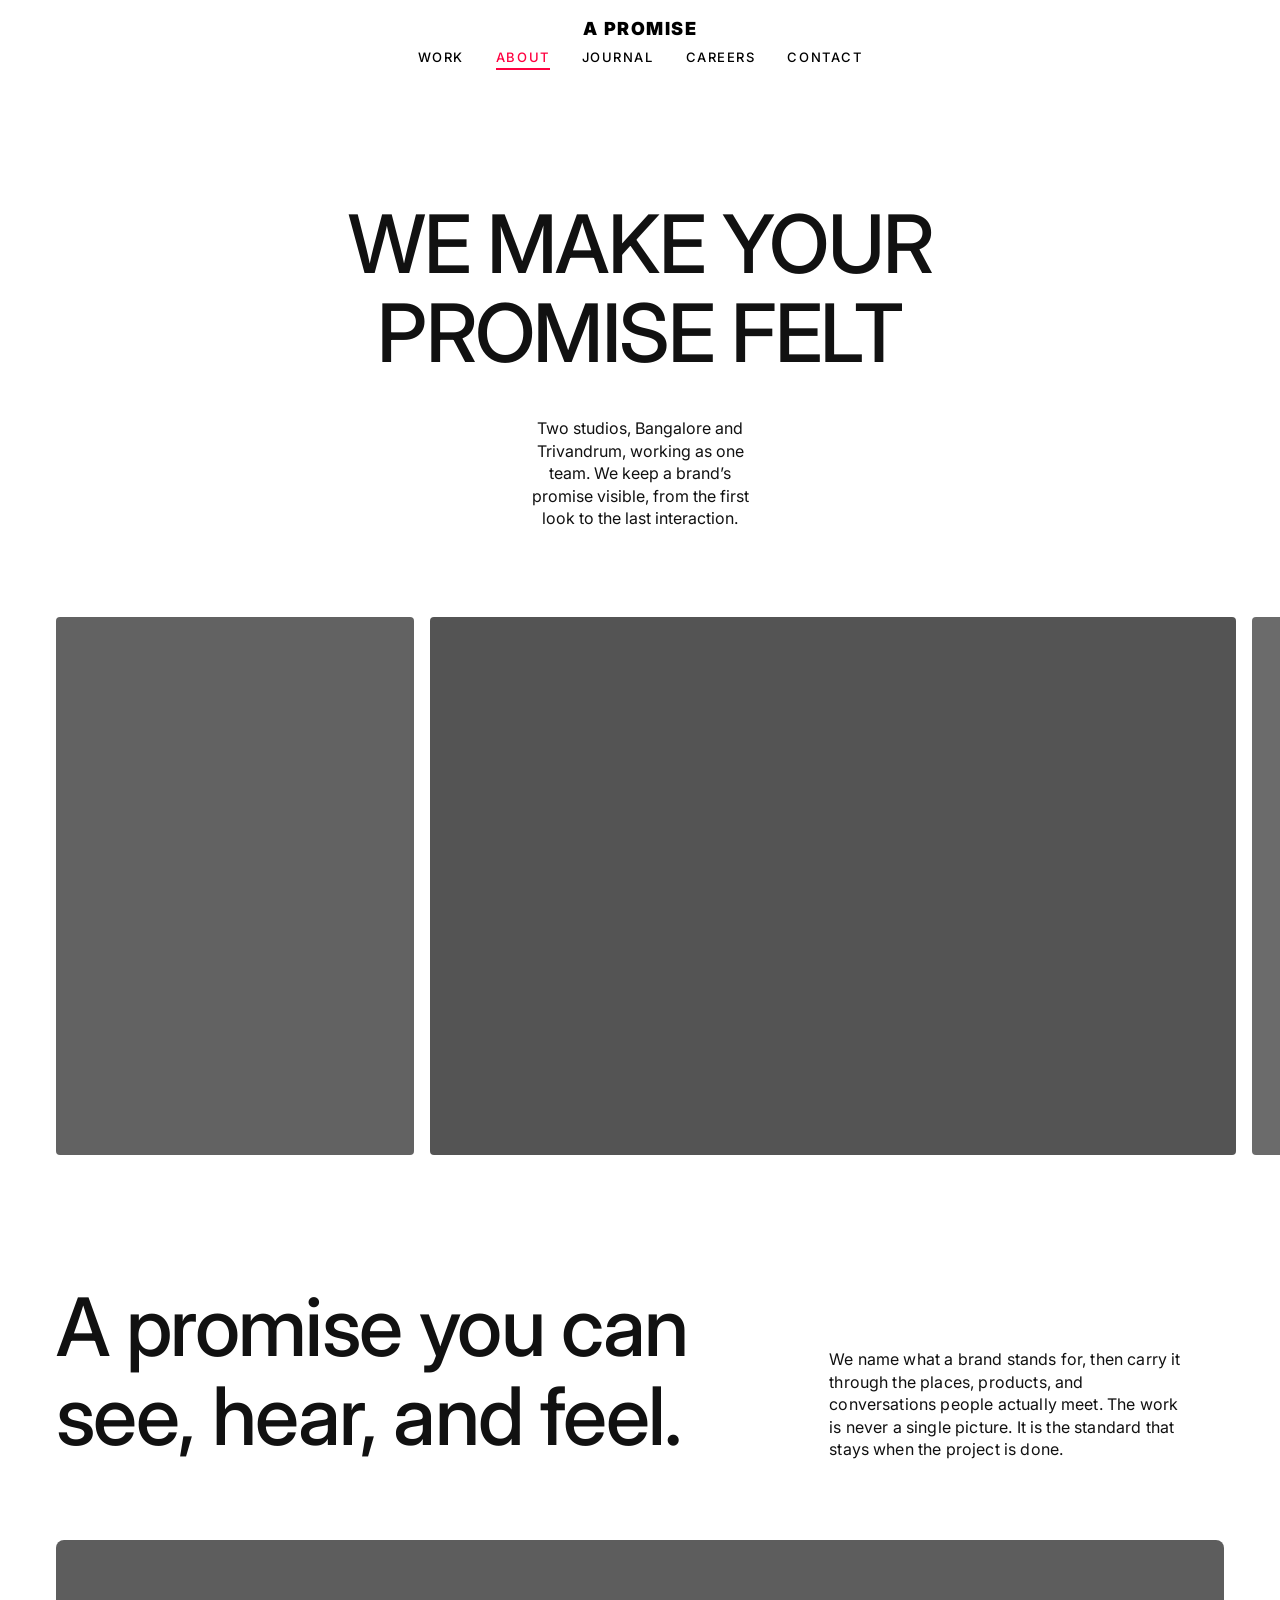
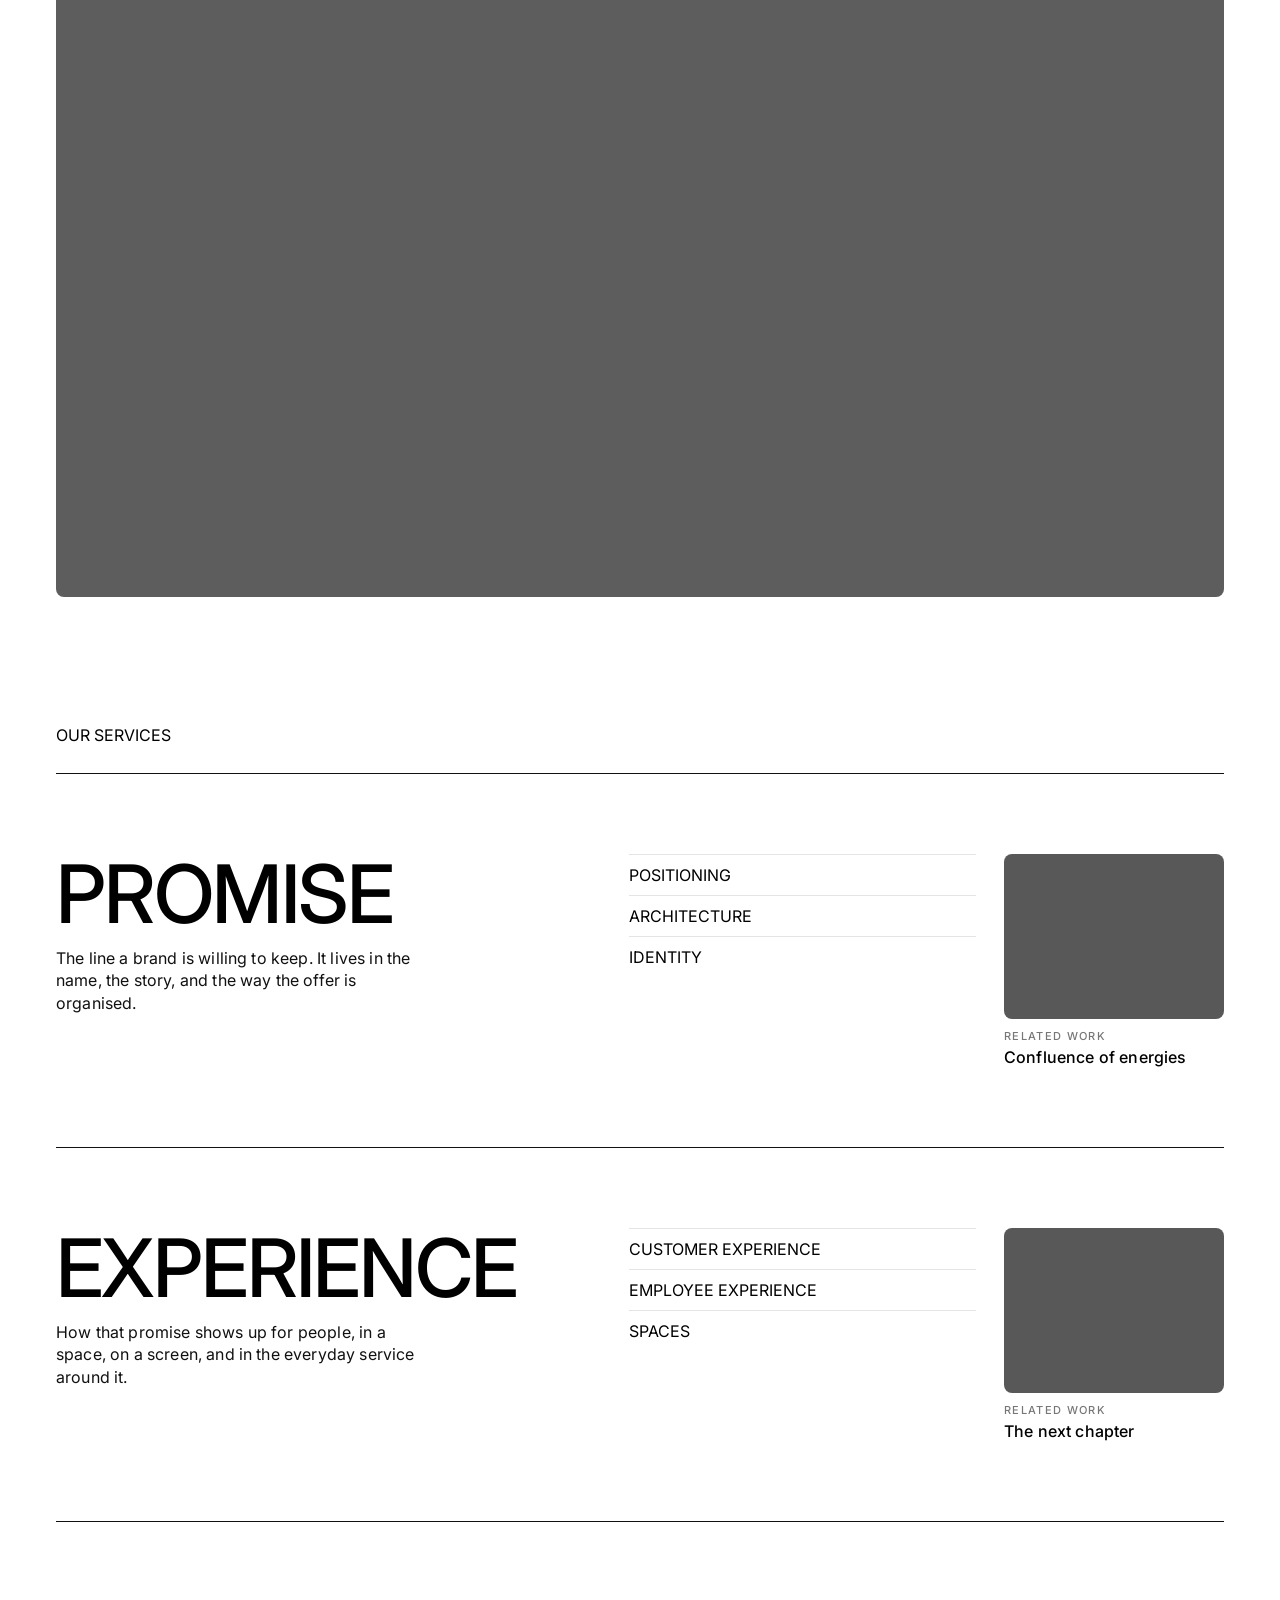
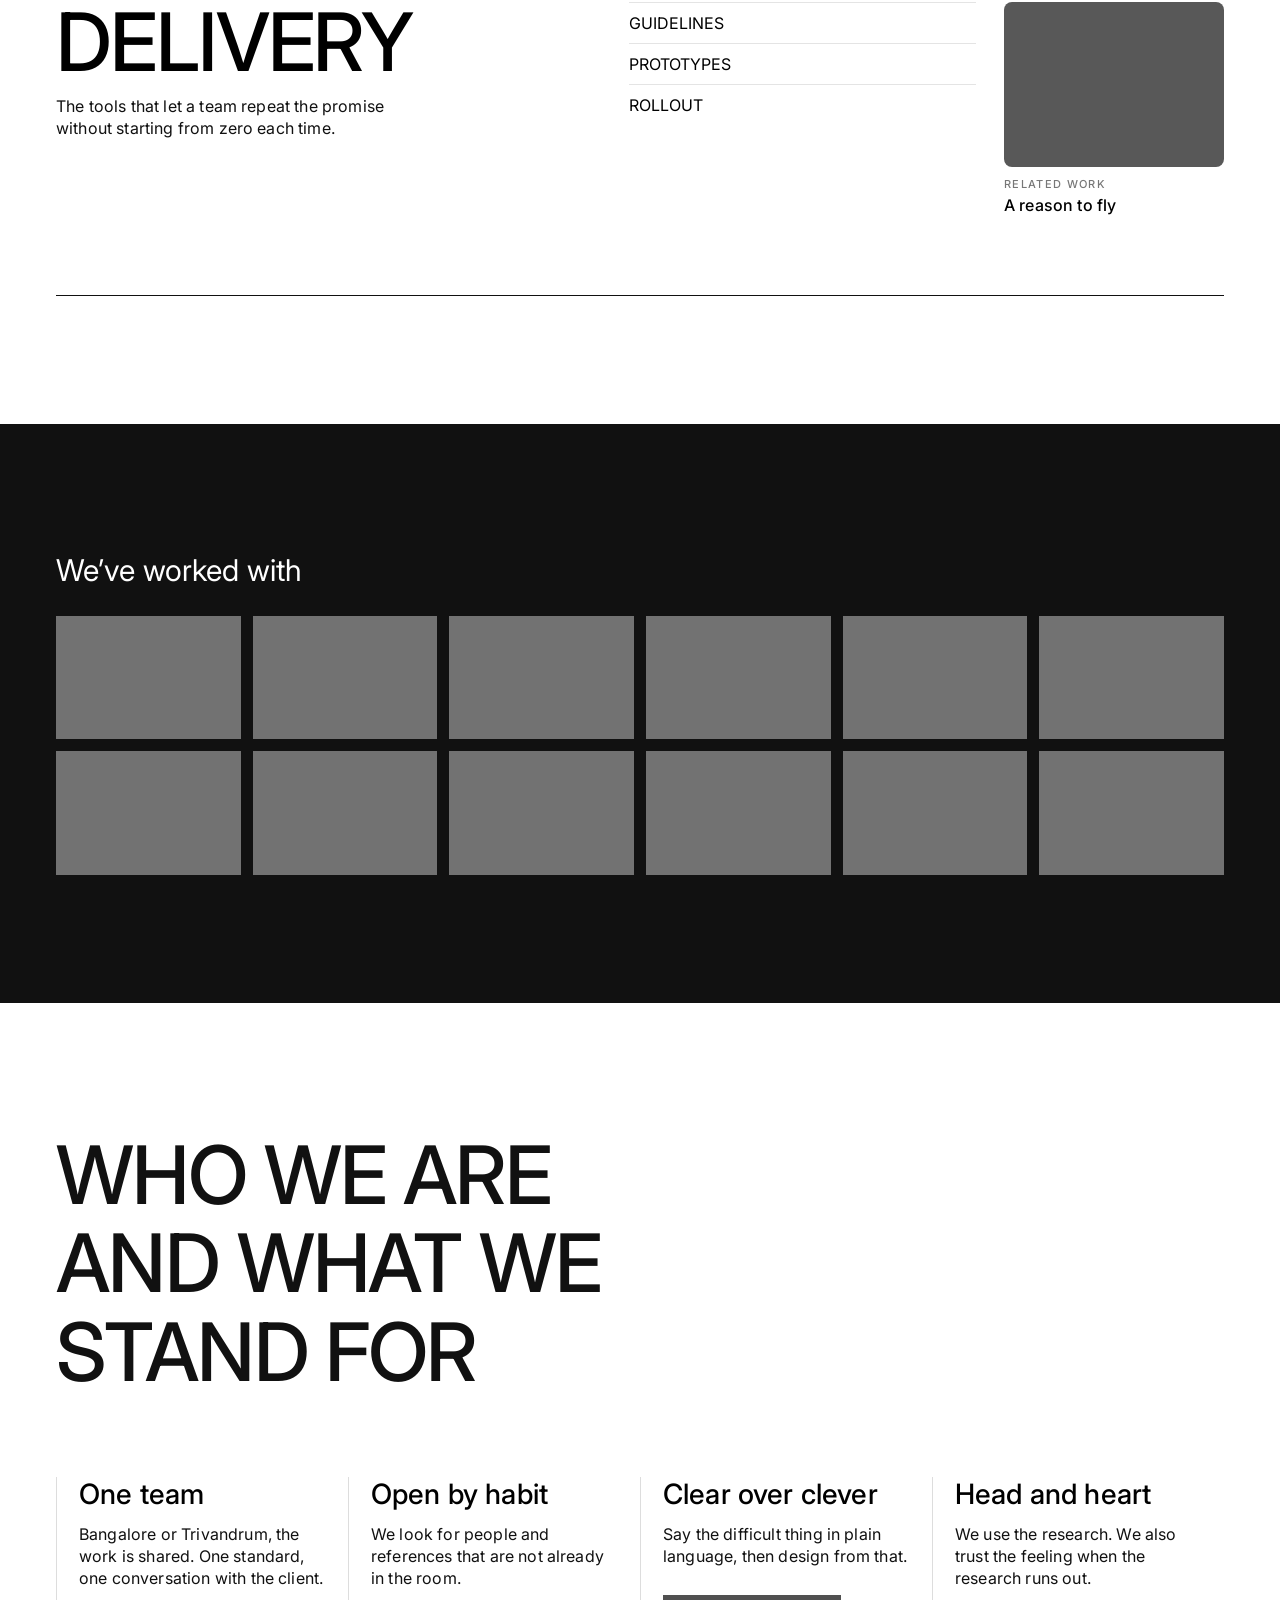
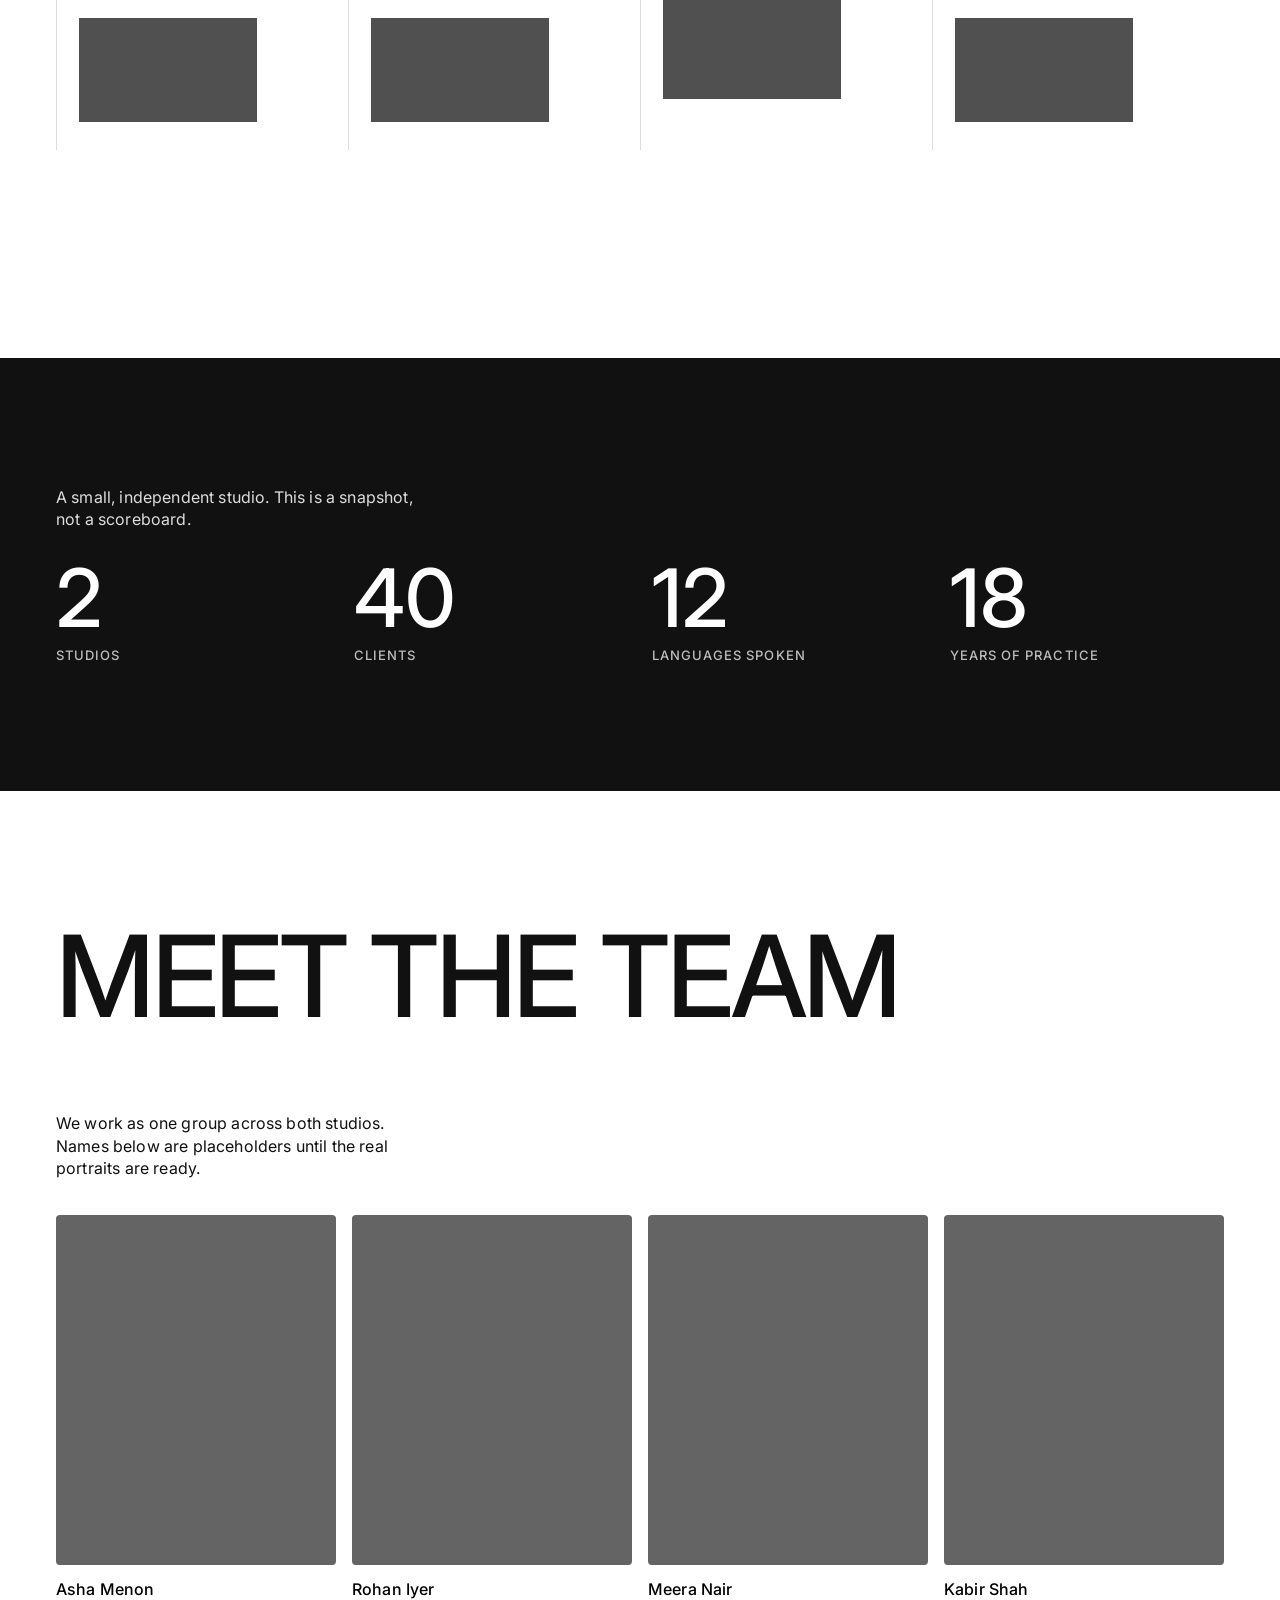
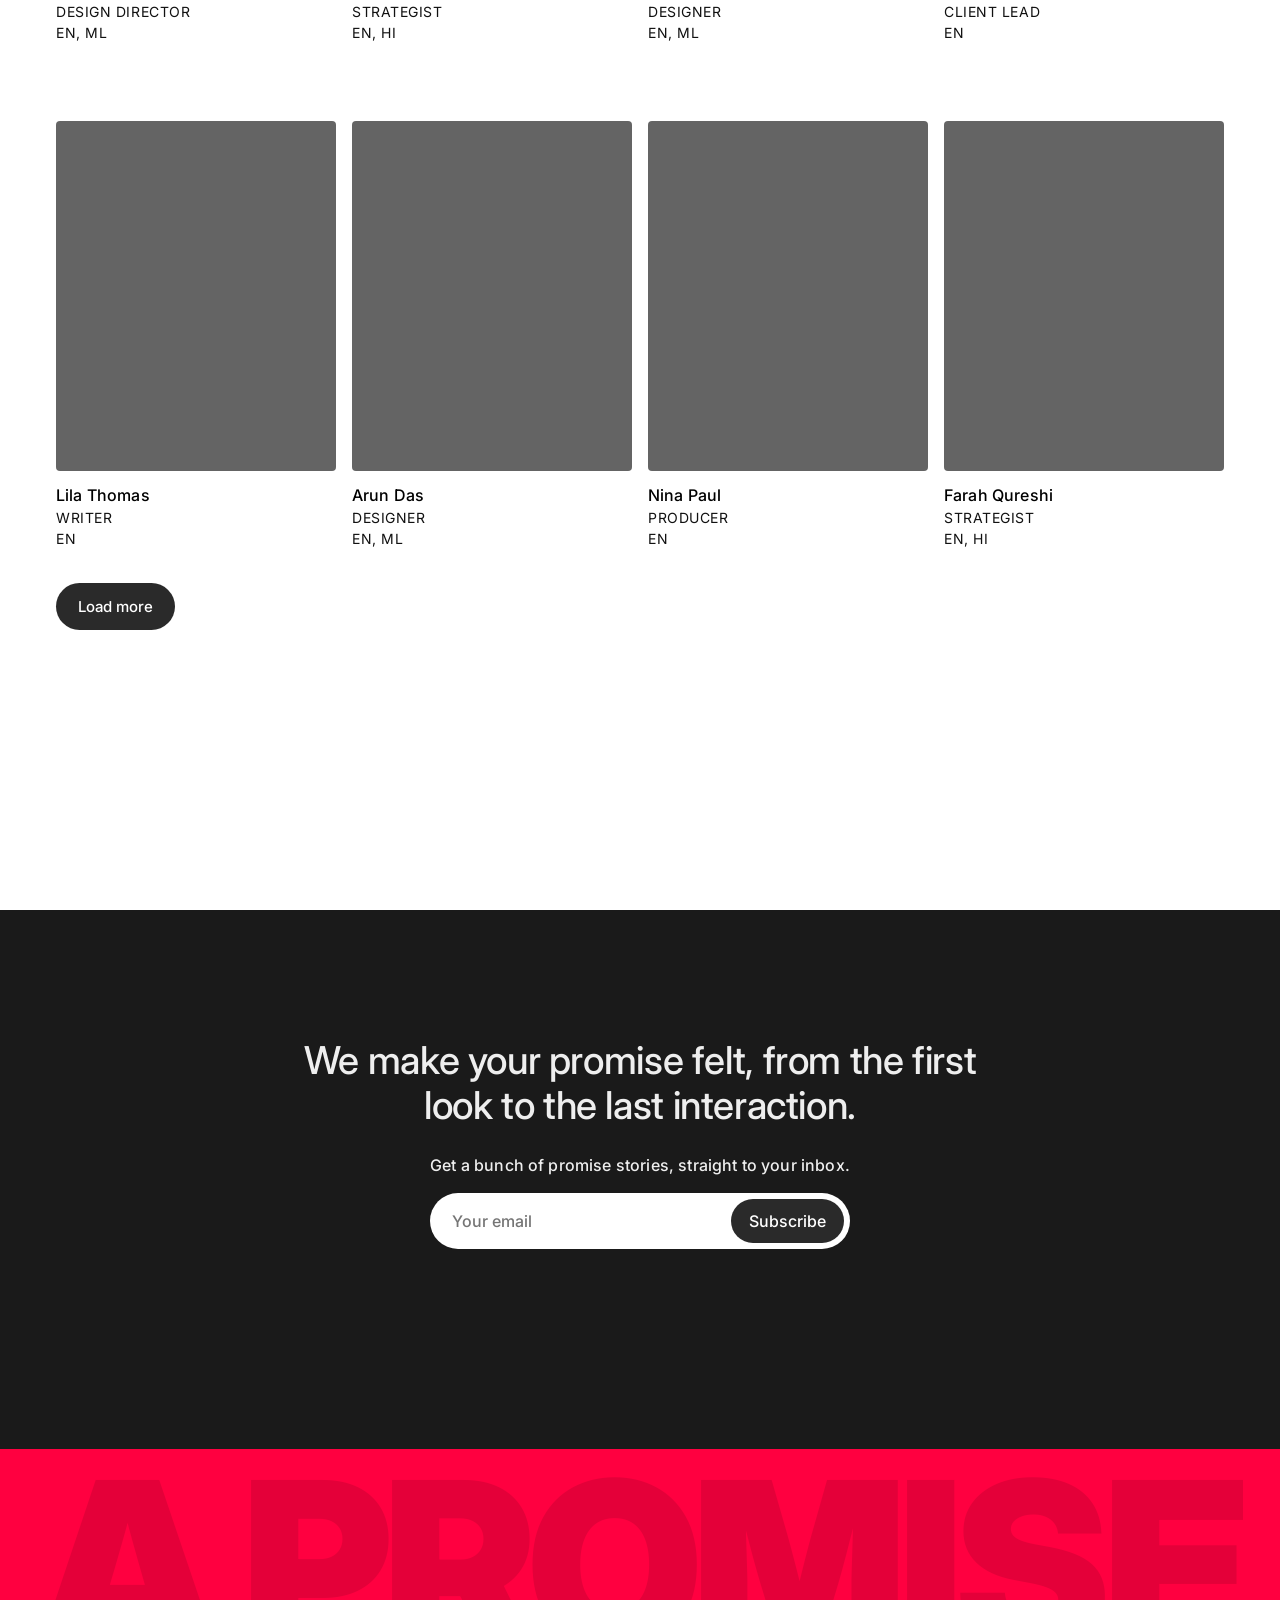
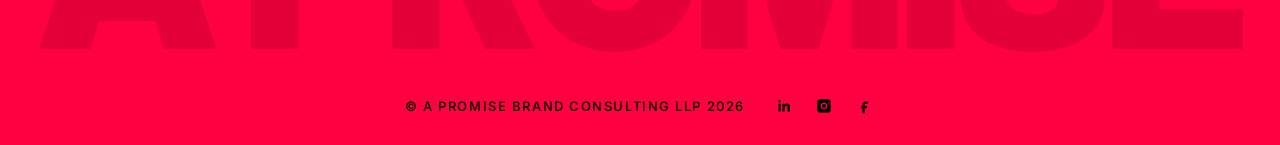
==== commit 5eabe789: "Bring Motto-style motion to page changes, headlines, links, and images. Co-authored-by: Cursor <curs" ====
--- a/about.html
+++ b/about.html
@@ -6,7 +6,7 @@
   <title>About — A PROMISE</title>
   <link rel="preconnect" href="https://fonts.googleapis.com">
   <link rel="stylesheet" href="https://fonts.googleapis.com/css2?family=Inter:wght@400;500;600;900&display=swap">
-  <link rel="stylesheet" href="css/styles.css?v=76">
+  <link rel="stylesheet" href="css/styles.css?v=77">
 </head>
 <body>
   <header id="header" class="solid">
@@ -184,6 +184,6 @@
         <a href="https://example.com/instagram" aria-label="Instagram"><svg viewBox="0 0 24 24"><path d="M7 3h10a4 4 0 0 1 4 4v10a4 4 0 0 1-4 4H7a4 4 0 0 1-4-4V7a4 4 0 0 1 4-4zm5 4.6A4.4 4.4 0 1 0 16.4 12 4.4 4.4 0 0 0 12 7.6zm6.3-.9a1 1 0 1 0 1 1 1 1 0 0 0-1-1zM12 9.4A2.6 2.6 0 1 1 9.4 12 2.6 2.6 0 0 1 12 9.4z"/></svg></a>
         <a href="https://example.com/facebook" aria-label="Facebook"><svg viewBox="0 0 24 24"><path d="M14 9h3V6h-3c-2.2 0-4 1.8-4 4v2H8v3h2v7h3v-7h2.6l.4-3H13v-2c0-.6.4-1 1-1z"/></svg></a></div></div></div>
 
-  <script src="js/main.js?v=23"></script>
+  <script src="js/main.js?v=24"></script>
 </body>
 </html>
--- a/css/styles.css
+++ b/css/styles.css
@@ -20,6 +20,7 @@
   --space-4: 80px;
   --space-5: 128px;
   --space-6: 200px;
+  --ease: cubic-bezier(0.19, 1, 0.22, 1);
 }
 
 * { box-sizing: border-box; }
@@ -49,13 +50,13 @@
   color: #fff;
   background: transparent;
   text-align: center;
-  transition: background 0.3s, color 0.3s, gap 0.25s;
+  transition: background 0.6s var(--ease), color 0.6s var(--ease), gap 0.45s var(--ease);
 }
 header #nav {
   max-height: 80px;
   padding-bottom: 8px;
   overflow: hidden;
-  transition: max-height 0.25s ease, opacity 0.2s ease, padding 0.25s ease;
+  transition: max-height 0.55s var(--ease), opacity 0.4s var(--ease), padding 0.45s var(--ease);
 }
 header.hide-nav { gap: 0; }
 header.hide-nav #nav {
@@ -142,7 +143,7 @@
 .days a,
 .view,
 .card h3 {
-  transition: color 0.2s ease;
+  transition: color 0.7s var(--ease);
 }
 nav a:hover,
 .logo:hover,
@@ -167,7 +168,7 @@
   background: #111;
   overflow: hidden;
 }
-.slide { position: absolute; inset: 0; opacity: 0; transition: opacity 0.8s ease; }
+.slide { position: absolute; inset: 0; opacity: 0; transition: opacity 1s var(--ease); }
 .slide.is-active { opacity: 1; }
 .slide img { width: 100%; height: 100%; object-fit: cover; }
 
@@ -239,6 +240,7 @@
   color: #111;
   text-decoration: none;
   font-size: 14px;
+  transition: background 0.45s var(--ease), color 0.45s var(--ease), transform 0.45s var(--ease);
 }
 .arrow { width: 16px; height: 16px; display: block; flex: none; }
 .view:hover { background: var(--accent); color: #fff; transform: translateY(-1px); }
@@ -300,6 +302,7 @@
   color: #fff;
   text-decoration: none;
   font-size: 15px;
+  transition: background 0.45s var(--ease), color 0.45s var(--ease), transform 0.45s var(--ease);
 }
 .btn.light { background: #3a3a3a; }
 .btn:hover,
@@ -328,8 +331,10 @@
   aspect-ratio: 1;
   object-fit: cover;
   opacity: 0;
-  transition: opacity 0.35s ease;
-}
+  transition: opacity 0.6s var(--ease), transform 1.15s var(--ease);
+}
+.card:hover .frame,
+.card:focus-visible .frame { transform: scale(1.045); }
 .shot .frame.on { opacity: 1; }
 .shot .frame:not(:first-of-type) { position: absolute; inset: 0; height: 100%; }
 .chip {
@@ -1039,3 +1044,138 @@
 @media (max-width: 520px) {
   .legal { flex-direction: column; gap: 18px; }
 }
+
+.page-cover {
+  position: fixed;
+  z-index: 80;
+  inset: 0;
+  background: #fff;
+  pointer-events: auto;
+  transform: translateY(0);
+}
+.page-cover.is-out {
+  pointer-events: none;
+  transform: translateY(-101%);
+  transition: transform 0.95s var(--ease);
+}
+.page-cover.is-in {
+  pointer-events: auto;
+  transform: translateY(0);
+  transition: transform 0.7s var(--ease);
+}
+
+header #nav a,
+.projects a,
+.articles a,
+.days a {
+  position: relative;
+}
+header #nav a::after,
+.projects a::after,
+.articles a::after,
+.days a::after {
+  content: "";
+  position: absolute;
+  left: 0;
+  right: 0;
+  bottom: -0.35em;
+  height: 1.5px;
+  background: currentColor;
+  transform: scaleX(0);
+  transform-origin: right center;
+  transition: transform 0.75s var(--ease);
+}
+header #nav a:hover::after,
+header #nav a:focus-visible::after,
+header #nav a.is-current::after,
+.projects a:hover::after,
+.projects a:focus-visible::after,
+.projects a.is-current::after,
+.articles a:hover::after,
+.articles a:focus-visible::after,
+.articles a.is-current::after,
+.days a:hover::after,
+.days a:focus-visible::after,
+.days a.is-current::after {
+  transform: scaleX(1);
+  transform-origin: left center;
+}
+header #nav a.is-current,
+.projects a.is-current,
+.articles a.is-current,
+.days a.is-current { text-decoration: none; }
+
+.w-mask {
+  display: inline-block;
+  vertical-align: top;
+  clip-path: inset(-0.16em -0.08em -0.28em);
+}
+.w-word {
+  display: inline-block;
+  transform: translateY(115%);
+}
+.w-title.w-in .w-word,
+.w-title.w-in .line-rise {
+  transform: none;
+  transition: transform 1.15s var(--ease), opacity 0.8s var(--ease);
+  transition-delay: calc(min(var(--i), 14) * 0.045s);
+}
+.line-rise { transform: translateY(40%); opacity: 0; }
+.w-title.w-in .line-rise { opacity: 1; }
+
+html.is-motion .rise {
+  opacity: 0;
+  transform: translateY(56px);
+}
+html.is-motion .rise.is-in {
+  opacity: 1;
+  transform: none;
+  transition: transform 1.2s var(--ease), opacity 0.9s var(--ease);
+}
+
+.case-hero,
+.case-wide,
+.case-pair img,
+.article-hero,
+.j-feature img,
+.j-card img,
+.person img {
+  transition: transform 1.15s var(--ease);
+}
+.case-hero:hover,
+.case-wide:hover,
+.case-pair img:hover,
+.article-hero:hover,
+.j-card:hover img,
+.j-card:focus-visible img,
+.j-feature:hover img,
+.j-feature:focus-visible img,
+.person:hover img { transform: scale(1.035); }
+
+.field button { transition: background 0.45s var(--ease), color 0.45s var(--ease); }
+
+@media (prefers-reduced-motion: reduce) {
+  .page-cover { display: none; }
+  .w-word,
+  .line-rise,
+  html.is-motion .rise,
+  html.is-motion .rise.is-in {
+    transform: none !important;
+    opacity: 1 !important;
+    transition: none !important;
+  }
+  .case-hero,
+  .case-wide,
+  .case-pair img,
+  .article-hero,
+  .j-feature img,
+  .j-card img,
+  .person img,
+  .shot .frame {
+    transform: none;
+    opacity: 1;
+    transition: none;
+  }
+  .shot .frame { opacity: 0; }
+  .shot .frame.on { opacity: 1; }
+}
